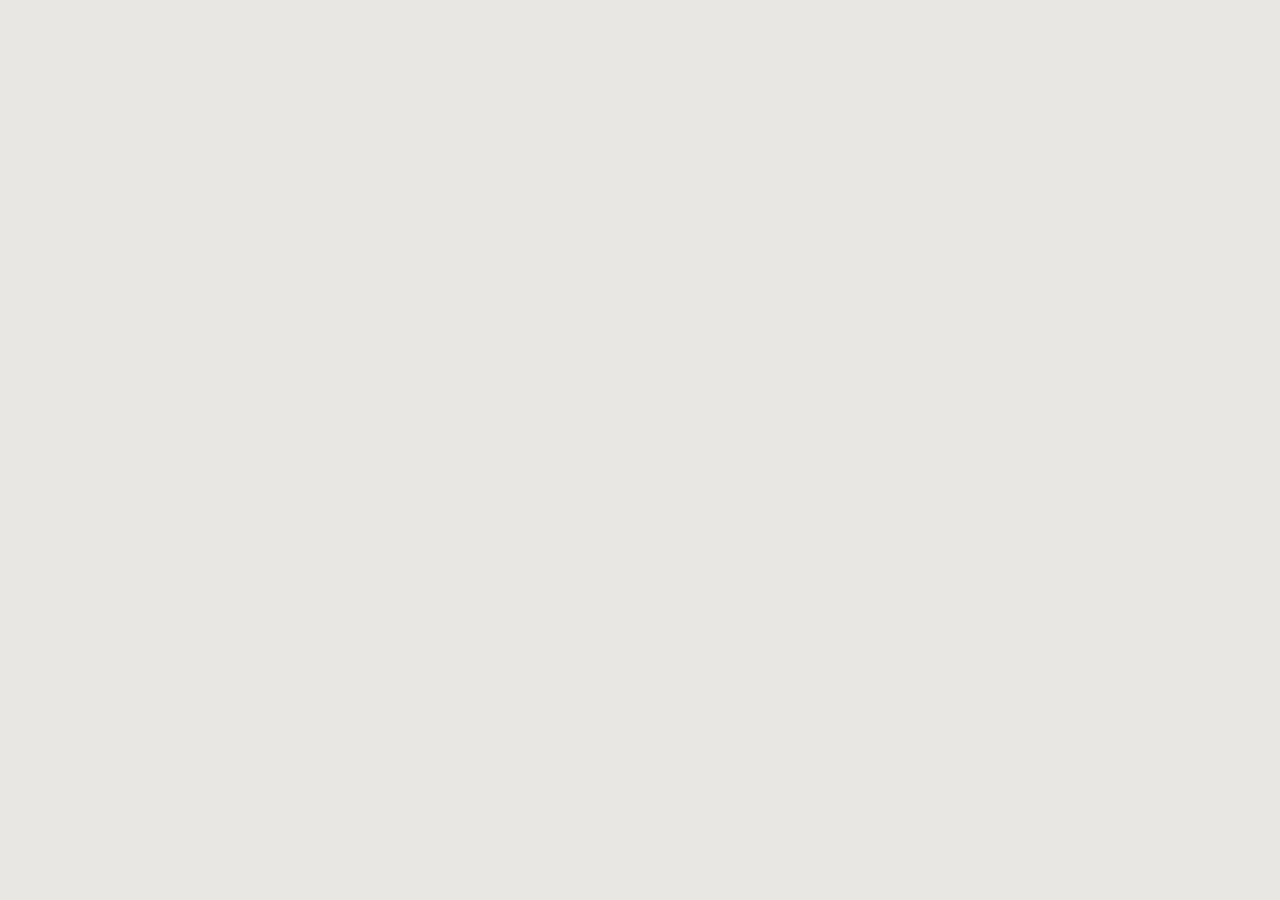
==== index.html @ 9958ebd4 "Correccion de errores" ====
<!DOCTYPE html>
<html lang="es">
<head>
    <meta charset="UTF-8">
    <meta http-equiv="X-UA-Compatible" content="IE=edge">
    <meta name="viewport" content="width=device-width, initial-scale=1.0">

    <!-- TITULO DE LA PAGINA -->
    <title>Infood</title>

    <!-- CONEXIÓN CON EL CSS -->
    <link rel="stylesheet" href="./css/configuracion.css">
    <link rel="stylesheet" href="./css/escritorio/configuracionDesktop.css">

    <!--CSS NATALI-->


    <!--CSS GENESIS-->
    <link rel="stylesheet" href="./css/escritorio/menu.css">
    <link rel="stylesheet" href="./css/escritorio/bromatologia.css">
    <link rel="stylesheet" href="./css/escritorio/piramide.css">
    <link rel="stylesheet" href="./css/escritorio/grafico.css">
    <link rel="stylesheet" href="./css/telefono/home-telefono.css">
    <link href="https://unpkg.com/aos@2.3.1/dist/aos.css" rel="stylesheet">

    <!--CSS KIMBERLY-->
    

    <!-- TIPOGRAFÍA -->
    <link rel="preconnect" href="https://fonts.googleapis.com">
    <link rel="preconnect" href="https://fonts.gstatic.com" crossorigin>
    <link href="https://fonts.googleapis.com/css2?family=Fredoka+One&family=Glory&family=Quicksand:wght@300;400;500;600;700&display=swap" rel="stylesheet">

</head>
<body>
    
    <div id="root">
   
    </div>

    <footer id="footer">

    </footer>

    <!-- CONEXIÓN CON EL JAVASCRIPT -->
    <script src="./js/main.js" type="module"></script>
    <script src="https://unpkg.com/aos@2.3.1/dist/aos.js"></script>
    <script>
        AOS.init();
    </script>
</body>
</html>
---- css/configuracion.css ----
*{
    margin: 0;
    padding: 0;
    box-sizing: border-box;
}

html{
    font-size: 10px;
    font-family: 'Quicksand', sans-serif;
}

/** VARIABLES ***/

:root{

    /* VARIABLES DE COLOR */
    --grisClaro: #E8E7E3;
    --grisOscuro: #959988;
    --verde: #406E3F;
    --verdeClaro: #263D29;
    --verdeOscuro: #0B1D11;

    --colorTexto: #263D29;

    /* TAMAÑO DEL TEXTO */
    --parrafo: 1.6rem;
    --h3: 2rem;

    /* FUENTES */
    --titulos: 'Fredoka One', cursive;
    --subtitulos: 'Glory', sans-serif;
    --parrafos: 'Quicksand', sans-serif;
}

#root {
    max-width: 37.5rem;
    height: auto;
    margin: auto;

    background-color: var(--grisClaro);
}

#footer {
    max-width: 37.5rem;
    height: auto;
    margin: auto;
    background-color: #959988;
    background-color: var(--grisClaro);
}

p{
    font-size: var(--h3);
    color: var(--verdeClaro);
}
---- css/escritorio/configuracionDesktop.css ----
#root{
    max-width: 192rem;
}
#footer{
    max-width: 192rem;
}
---- css/escritorio/menu.css ----
#headerBanner{
    background-color: white;
    height: 30rem;
}

header{
    padding: 0rem 3rem;
}

.lineas{
    width: 100%;
    height: 100%; 
    object-fit:cover;
}

.logoHeader{
    display: flex;
    justify-content: center;
    align-items: center;
    object-fit: cover;
    margin-top: 6.2rem;
    margin-bottom: 5.5rem;
}

.nav{
    list-style: none;
    height: 5rem;
    width: 100%;
    text-align: center;
    border-bottom: 4px solid var(--verdeClaro);

    display: flex;
    flex-direction: row;    
    justify-content: center;
    align-items: center;
}

.hijoOption{
    width: 13.8rem;
    height: 3.6rem;
    cursor: pointer;
    font-family: var(--titulos);
    font-size: 2rem;
    font-weight: 400;
    /* background-color: aqua; */
    margin-right: 3.3rem; 
    display: flex;
    flex-direction: row;    
    justify-content: center;
    align-items: center;
    list-style: none;   
    /* background-color: black; */
}

.hijoOption:hover {
    color: rgb(26, 107, 26);
    transition: 0.3s;
}

.flecha{
    text-align: center;
    
    display: flex;
    flex-direction: row;    
    justify-content: center;
    align-items: center;
}

.flecha a{
    cursor: pointer;
    width: 13.8rem;
    height: 3.6rem;
    margin-right: 3.3rem;
    margin-bottom: 2rem;
}

/************************/

.navbar ul li {
   
    display: inline-block;
    position: relative;

}

.navbar ul li::before {
    content: "";
    height: 3px;
    width: 0%;
    background: var(--verdeClaro);
    position: absolute;
    left: 0;
    bottom: -3px;
    transition: 0.4s ease-out;
}

.navbar ul li:hover::before {
    width: 80%;
}
---- css/escritorio/bromatologia.css ----
.bromatologia{
    max-width: 91.4rem;
    max-height: 25.8rem;
    text-align: center;
    margin: auto;
}

.text{
    margin-top: 8.3rem;
    margin-bottom: 2.5rem;
    font-family: var(--titulos);
    font-size: 4.8rem;
    font-weight: 400;
}

/*********DISEÑO DE LA GALERIA DE BROMATOLOGIA***********/
#galeria {
    padding: 0rem 7rem;
    
    margin-top: 7.8rem;

    display: flex;
    flex-direction: row;
    flex-wrap: wrap;
    justify-content: space-around;
    align-items: center;

}


.item {
    width: 25.1rem;
    height: 50rem;
    margin-top: 3rem;

    background-color: rgba(149, 153, 136, 0.41);
    margin-bottom: 10rem;
   
    box-shadow: -1px 17px 0px -9px rgba(64,110,63,1);
    -webkit-box-shadow: -1px 17px 0px -9px rgba(64,110,63,1);
    -moz-box-shadow: -1px 17px 0px -9px rgba(64,110,63,1);

}

.cj_img img {
    width: 25.1rem;
    object-fit: cover;
}

.descripcion {
    font-size: var(--parrafo);
    padding: 0rem 1.6rem;
    text-align: center;
}

.titulo {
    margin-top: 2.9rem;
    color: var(--verdeClaro);
    margin-bottom: 0.8rem;
    font-size: var(--h3);
    font-family: var(--titulos);
    font-weight: 400;
    text-align: center;
}
---- css/escritorio/piramide.css ----
.boxPadre{
    display: flex;
    flex-direction: row-reverse;
    justify-content: center;
    align-items: center;
    margin: auto;
    flex-wrap: wrap;
}

.piramides img{
    width: 47.3rem;
}

.contenidoPiramide{
    width: 54rem;
    height: 19.3rem;
    margin-right: 5.2rem;
    font-size: var(--h3);
    
}
.tituloPiramide{
    font-family: var(--titulos);
    font-weight: 400;
    color: var(--colorTexto);
    margin-bottom: 5.4rem;
}
.textoPiramide{
    font-size: var(--parrafo);
}
---- css/escritorio/grafico.css ----
.Grafica{
    max-width: 113.3rem;
    max-height: 83.1rem;
    
    border-top: 5px solid var(--verde);
    border-bottom: 5px solid var(--verde);
    padding: 0rem 2rem;
    margin: auto;
    padding-top: 9.9rem;
    padding-bottom: 14.986rem;
    margin-top: 2.7rem;
    margin-bottom: 17rem;
}
body{
    background-color: var(--grisClaro);
}
.Grafica h3{
    font-family: var(--subtitulos);
    font-size: 3.2rem;
    font-weight: 400;
    margin-bottom: 6.9rem;
}
.hijoGrafica h2{
    font-family: var(--titulos);
    color: var(--colorTexto);
    font-size: 4rem;
    font-weight: 400;
    text-align: center;
}
.hijoGrafica img{
    width: 58.804rem;
}

.padreGrafica{
    display: flex;
    flex-direction: row;
    justify-content: center;
    align-items: center;
    flex-wrap: wrap;
}

.textoGrafica{
    width: 35.4rem;
    height: 30.8rem;
    margin-left: 6rem;
}

.parrafoGrafica{
    font-size: var(--parrafo);
    font-family: var(--parrafos);
}
---- css/telefono/home-telefono.css ----
/******* CONFIGURACION DEL MENU PARA EL TELEFONO ********/

@media only screen and (max-width:37.5rem) {
    #headerBanner{
        height: 20.2rem;
    }
    .logoHeader img{
        width: 25rem;
    }
    .logoHeader{
        margin-top: 2.3rem;
        margin-bottom: 2.3rem;
    }

    .hijoOption{
        max-width: 4.2rem;
        max-height: 1.8rem;
        padding-left: 2rem;
    }

    .flecha{
        /* margin-right: 6rem; */
        /* margin-right: 50rem; */
        position: relative;
        /* padding-left: 4rem; */
    }

    .flecha img{
        width: 3rem;
    }

}


/******* CONFIGURACION DE LA PIRAMIDE PARA EL TELEFONO ********/


@media only screen and (max-width:37.5rem) {

    .piramides img{
        margin-top: 4.9rem;
        max-width: 23.6rem;
        margin-bottom: 1.8rem;
    }

    .contenidoPiramide{
        max-width: 24.5rem;
        margin-right: 0;
        text-align: center;
        max-height: 23.4rem;
    }

    .contenidoPiramide h2{
        font-size: 2rem;
    }

    .tituloPiramide{
        margin-bottom: 1.4rem;
    }
    .contenidoPiramide p{
        font-size: 1.1rem;
    }
 
}


/**************** CONFIGURACION DE LA ESTADISTICA PARA EL TELEFONO ************************/

@media only screen and (max-width:37.5rem) {

    .Grafica{
        max-width: 29.4rem;
        max-height: 55.6rem;
        padding-top: 5.7rem;
        padding-bottom: 57rem;
        margin-top: 2.6rem;
    }
    .Grafica h3{
        /* font-size: 2em; */
        font-size: 0;
        margin-bottom: 3rem;
    }
    .hijoGrafica h2{
        font-size: 2rem;
    }

    .hijoGrafica img{
        max-width: 25.454rem;
        /* background-image : url('../img/graficaCel.png'); */
    }
  
    .textoGrafica{
        max-width: 24.5rem;
        max-height: 16.8rem;
        margin-left: 0rem;
    }
    
    .parrafoGrafica{
        margin-top: 3rem;
        font-size: 1.2rem;
        text-align: center;
    }
 
}



/******************** CONFIGURACION DE LA BROMATOLOGIA PARA EL TELEFONO ************************/

@media only screen and (max-width:37.5rem) {

    .titulo h2{
        font-size: 1.5rem;
    }

    .bromatologia{
        max-width: 31.8rem;
        max-height: 19.3rem;
        margin-top: 5rem;
    }

    .text{
        margin-top: 2.5rem;
        margin-bottom: 1rem;
        font-size: 2.4rem;
    }

    p{
        font-size: 1.3rem;
    }

    #galeria{
        padding:0 !important; border:0 !important;/*<-- ME ANULA EL PADDING*/
        margin: 0rem 2rem;
        margin-top: 7rem;
    }
    #galeria h2{
       font-size: 1.5rem;
    }
    #galeria p{
        font-size: 1.1rem;
    }
    .item {
        max-width: 15rem;
        max-height: 36rem;
        margin-bottom: 1rem;
        align-items: center;
    }
    .cj_img img {
        max-width: 14.9rem;
        max-height: 12.2rem;
    }
    .titulo{
        margin-top: 1rem;
    }
}
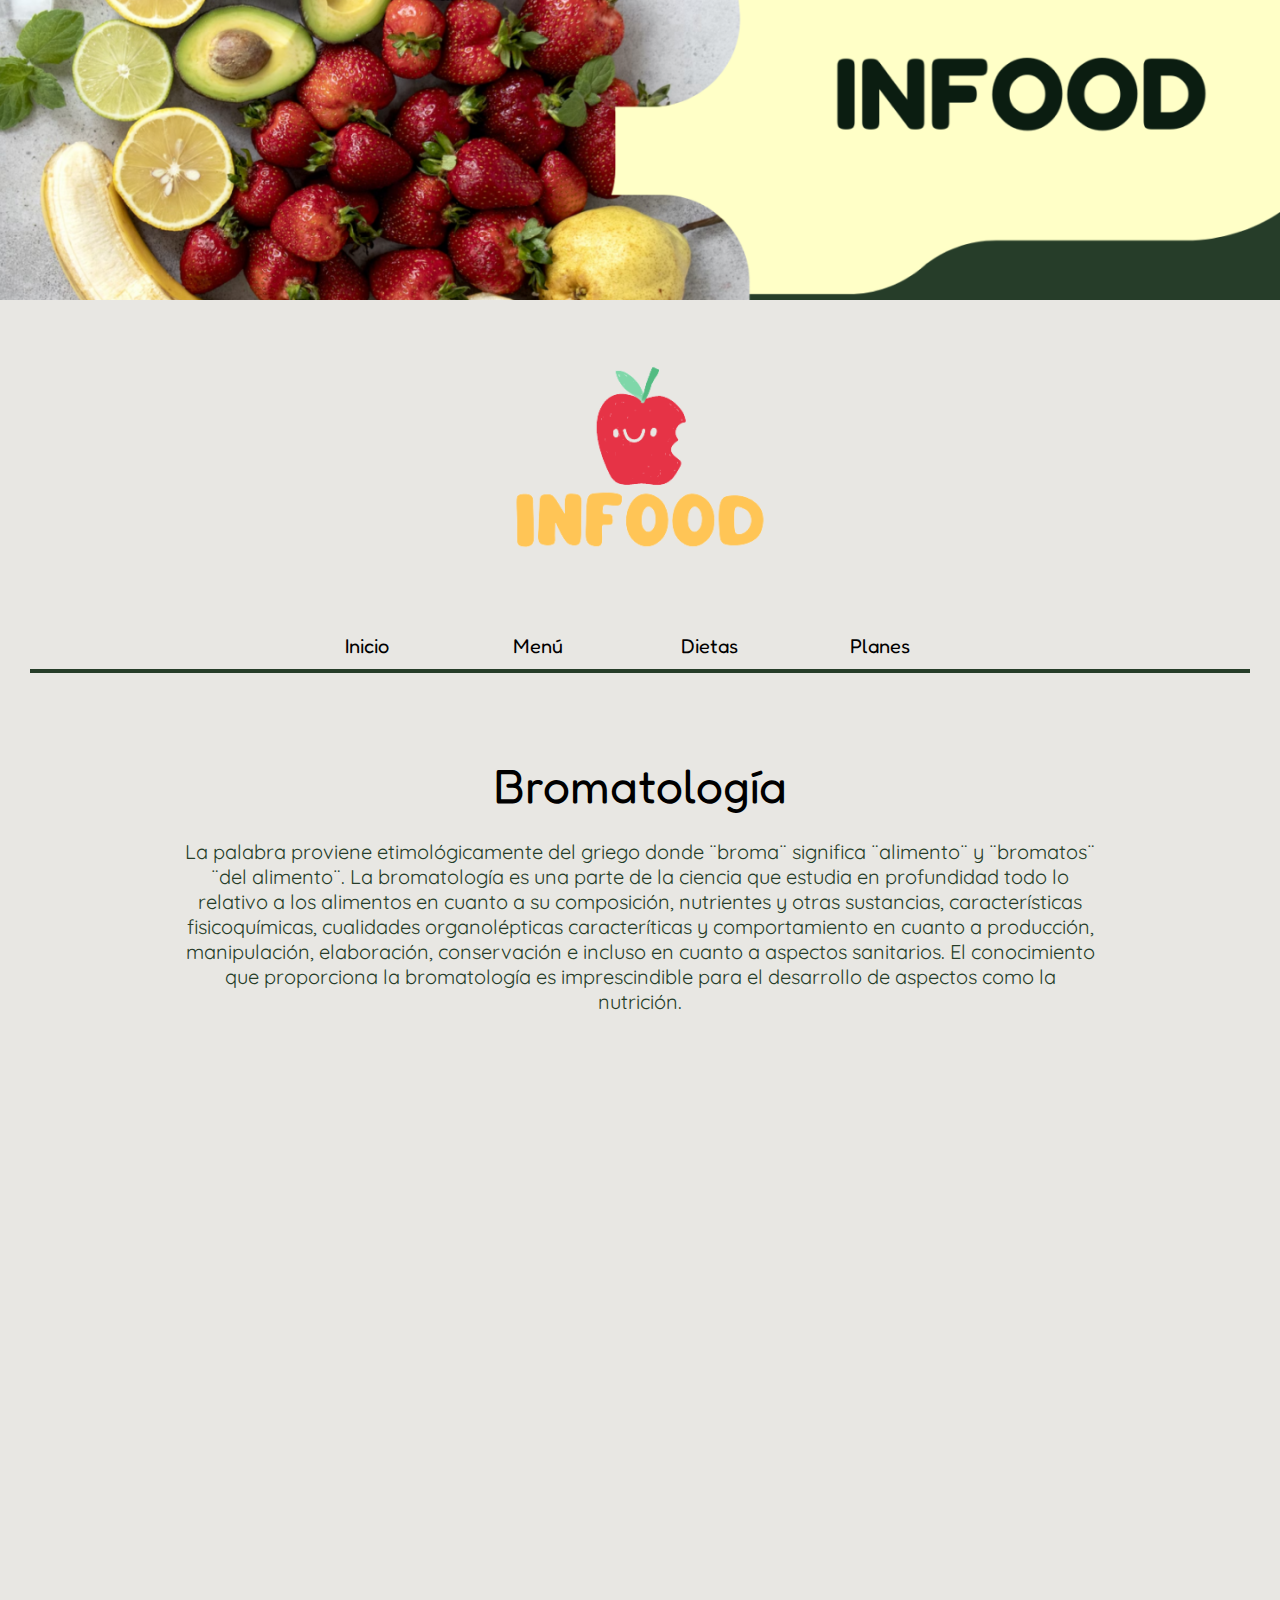
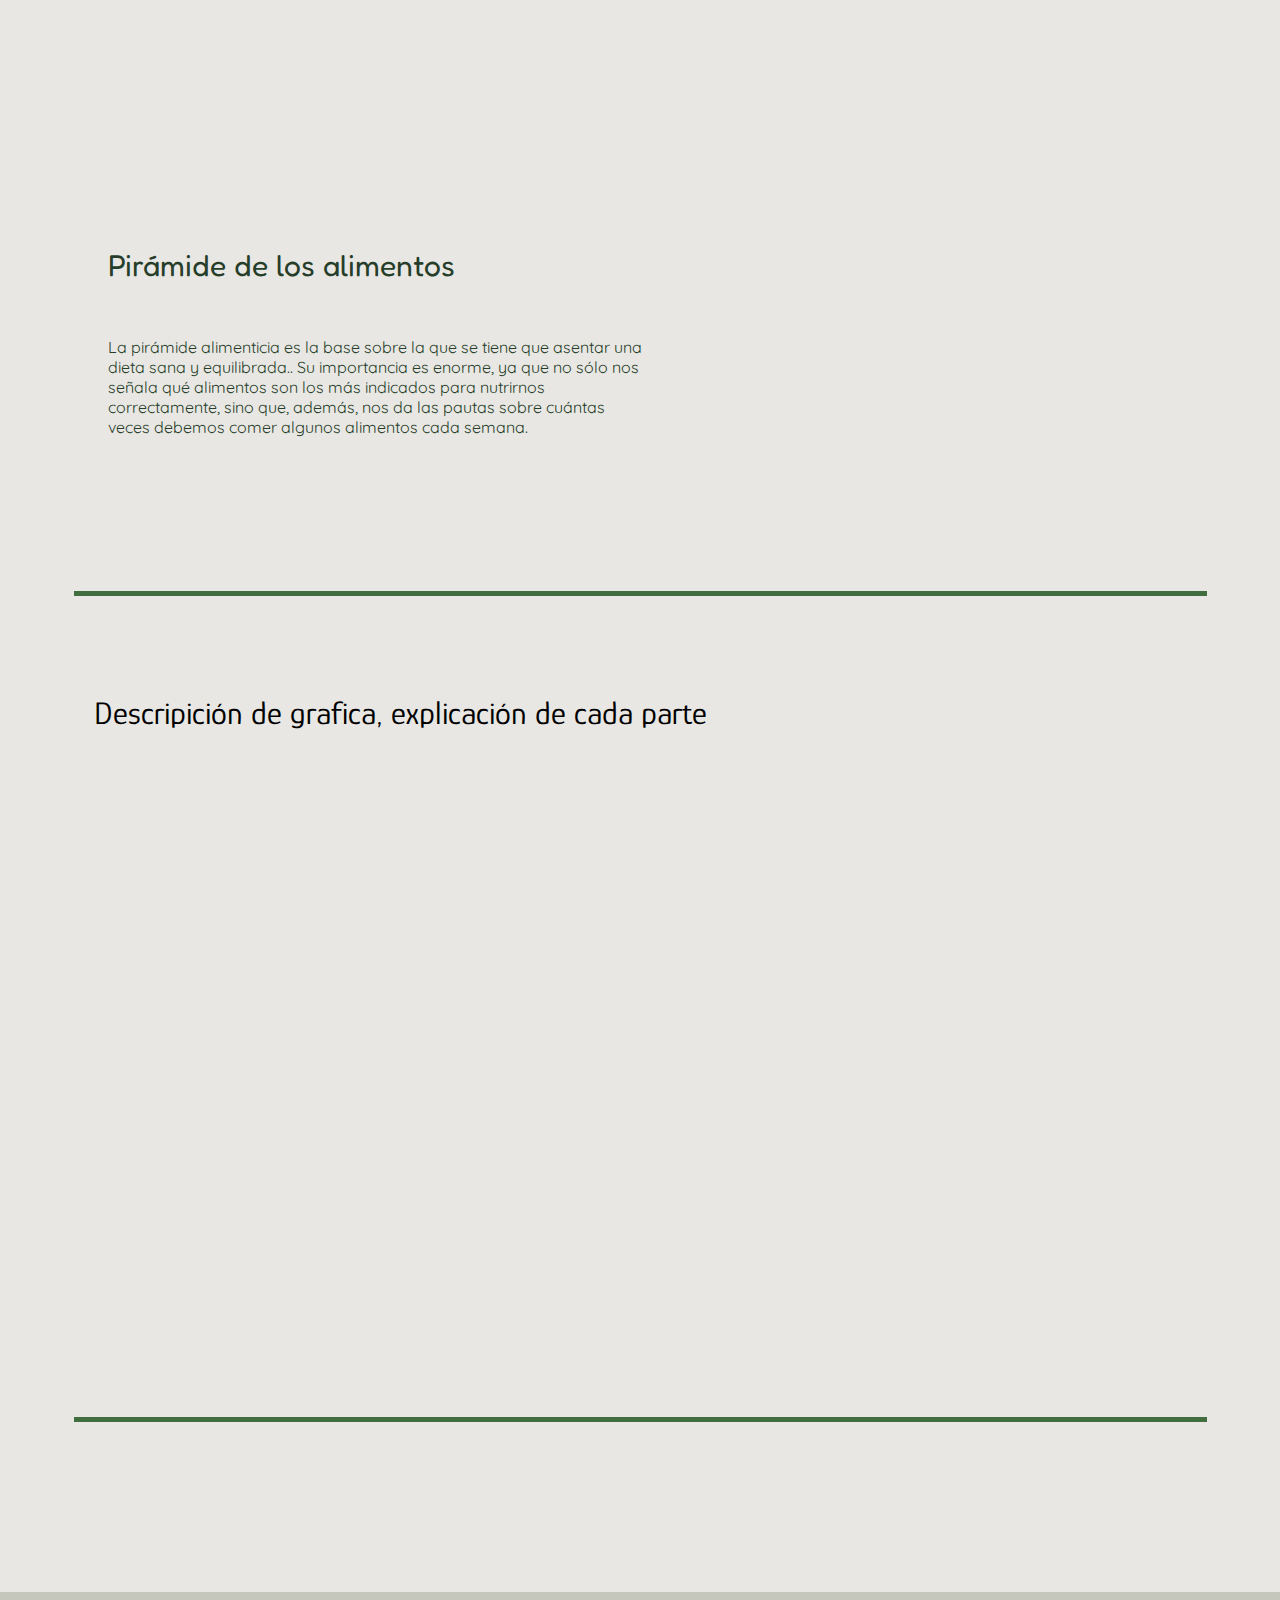
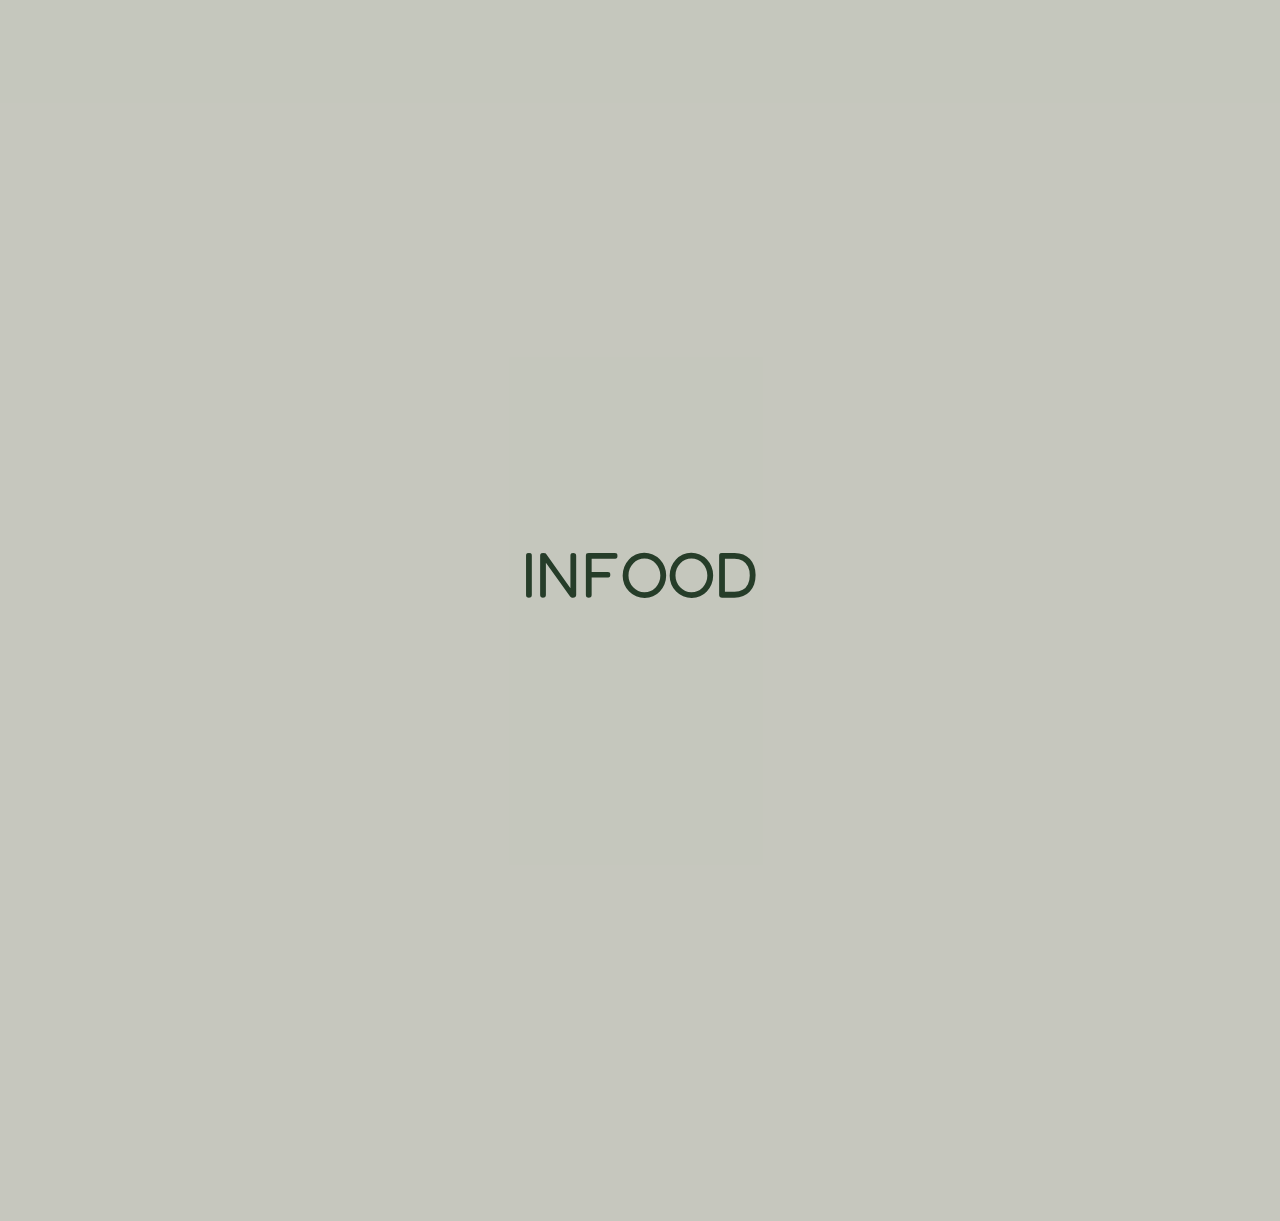
==== commit bbc94043: "Parte de la home terminada" ====
--- a/index.html
+++ b/index.html
@@ -11,9 +11,10 @@
     <!-- CONEXIÓN CON EL CSS -->
     <link rel="stylesheet" href="./css/configuracion.css">
     <link rel="stylesheet" href="./css/escritorio/configuracionDesktop.css">
+    <link rel="stylesheest" href="./css/escritorio/footerk.css">
 
     <!--CSS NATALI-->
-
+    <link rel="stylesheet" href="./css/escritorio/footer.css">
 
     <!--CSS GENESIS-->
     <link rel="stylesheet" href="./css/escritorio/menu.css">
@@ -24,7 +25,7 @@
     <link href="https://unpkg.com/aos@2.3.1/dist/aos.css" rel="stylesheet">
 
     <!--CSS KIMBERLY-->
-    
+    <link rel="stylesheet" href="./css/escritorio/footerk.css">
 
     <!-- TIPOGRAFÍA -->
     <link rel="preconnect" href="https://fonts.googleapis.com">
--- a/css/configuracion.css
+++ b/css/configuracion.css
@@ -33,7 +33,7 @@
 }
 
 #root {
-    max-width: 37.5rem;
+    max-width: 37.5vw;
     height: auto;
     margin: auto;
 
@@ -41,11 +41,10 @@
 }
 
 #footer {
-    max-width: 37.5rem;
+    max-width: 37.5vw;
     height: auto;
     margin: auto;
-    background-color: #959988;
-    background-color: var(--grisClaro);
+    background-color: rgba(149, 153, 136, 0.41);
 }
 
 p{
--- a/css/escritorio/configuracionDesktop.css
+++ b/css/escritorio/configuracionDesktop.css
@@ -1,6 +1,6 @@
 #root{
-    max-width: 192rem;
+    max-width: 192vw;
 }
 #footer{
-    max-width: 192rem;
+    max-width: 192vw;
 }--- a/css/escritorio/footerk.css
+++ b/css/escritorio/footerk.css
@@ -0,0 +1,155 @@
+.infoInfood{
+    max-width: 111.5rem;
+    height: auto;
+    margin: auto;
+    padding-bottom: 13.8rem;
+    padding-top: 13.8rem;
+}
+
+.ventana_titulo{
+font-size: 6.4rem;
+margin-bottom: 11.3rem;
+
+color: var( --verdeClaro);/*<--ACA*/
+
+display: flex;
+justify-content: center;
+font-weight: 400;
+font-family: var(--titulos);
+}
+
+.padreFooter{
+display: flex;
+flex-direction:row-reverse;
+justify-content: center;
+align-items: center;
+/* margin-bottom: 13.8rem; */
+}
+
+.ventana_titulo3{
+font-size: 1.6rem;
+color: var(--verdeClaro);
+width: 54rem;
+height: 22.7rem;
+/* margin-left: 3rem; */
+margin-right: 15.7rem;
+}
+.ventana_titulo3 p{
+font-size: 1.6rem;
+}
+
+.ventana_fondo{
+width: 41.8rem;
+height: auto;
+display: flex;
+justify-content: center;
+flex-direction: column;
+align-items: center;
+/* background-color: var(--grisOscuro); */
+
+background-color:rgba(149, 153, 136, 0.41);
+box-shadow: -1px 17px 0px -9px rgba(64,110,63,1);
+-webkit-box-shadow: -1px 17px 0px -9px rgba(64,110,63,1);
+-moz-box-shadow: -1px 17px 0px -9px rgba(64,110,63,1);
+align-items: center;
+padding: 0rem 2rem;
+}
+
+.ventana_img{
+width: 41.8rem;
+height: 18.4rem;
+}
+
+.ventana_titulo5{
+
+margin-top: 2rem;
+font-family: var(--titulos);
+font-weight: 400;
+color: var(--verdeClaro);
+}
+
+.ventana_parrafo{
+font-size: 1.6rem;
+margin-top: 1rem;
+margin-bottom: 4rem;
+text-align: center;
+align-items: center;
+}
+.ventana_titulo3 h2{
+font-family: var(--titulos);
+font-weight: 400;
+margin-bottom: 1rem;
+}
+
+@media only screen and (max-width:37.5rem) {
+
+.infoInfood{
+    padding-bottom: 5.5rem;
+    padding-top: 5.5rem;
+}
+.padreFooter{
+    max-width: 36.4rem;
+    padding-bottom: 5.5rem;
+    padding-top: 3.5rem;
+
+    display: flex;
+    justify-content: center;
+    flex-direction: column;
+
+    
+}
+.ventana_titulo3{
+    font-size: 1.6rem;
+    color: var(--verdeClaro);
+    width: 54rem;
+    height: 22.7rem;
+    margin-right: 15.7rem;
+}
+.ventana_img{
+    width: 31.2rem;
+    height: 16.7rem;
+}
+.ventana_titulo{
+    max-width: 31.4rem;
+}
+.ventana_titulo3 h2{
+    font-family: var(--titulos);
+    font-weight: 400;
+    font-size: 2rem;
+    margin-bottom: 1rem;
+    }
+    .ventana_titulo3 p{
+        
+        font-size: 1.1rem;
+        margin-bottom: 1rem;
+    }
+    .ventana_titulo5{
+        font-size: 1.6rem;
+    }
+
+.ventana_parrafo{
+    font-size: 1.1rem;
+}
+.ventana_fondo{
+    font-size: 1.2rem;
+    max-width: 31.2rem;
+    max-height: 30rem;
+}
+.ventana_titulo3{
+    width: 31.2rem;
+    height: 18.9rem;
+    padding-top: 6.7rem;
+    margin: auto;
+}
+
+ .ventana_titulo{
+    margin: auto;
+    margin-bottom: 3rem;
+    font-size: 3.2rem;
+ }
+.ventana_fondo{
+    width: 31.2rem;
+    height: 30rem;
+    margin: auto;
+}
+}--- a/css/escritorio/footer.css
+++ b/css/escritorio/footer.css
@@ -0,0 +1,63 @@
+.integrantes{
+    flex-direction: row;
+    display: flex;
+    justify-content: center;
+    align-items: center;
+    padding-top: 10.5rem;
+}
+.caja1{
+    width: 35rem;
+    height: 30rem;
+    margin-right: 2rem;
+    padding: 0rem 2rem;
+    background-color: var(--grisOscuro);
+    text-align: center;
+}
+
+.caja1 h1{
+    font-size: 3.6rem;
+    font-weight: 400;
+    font-family: var(--titulos);
+    margin-top: 2.2rem;
+    color: var(--verdeClaro);
+    
+}
+
+.caja1 p{
+    font-size: 2rem;  
+    margin-top: 2rem;
+    align-items: center;
+}
+
+#biologos h1{
+    margin-bottom: 4.7rem;
+}
+
+@media only screen and (max-width:37.5rem) {
+
+    .integrantes{
+        padding-top: 2.9rem;
+    }
+
+    .caja1{
+        max-width: 11.2rem;
+        max-height: 20rem;
+        margin-right: 0.7rem;
+        padding: 0;
+    }
+
+    .caja1 h1{
+        font-size: 1.3rem;
+        font-weight: 400;
+        margin-top: 2.2rem;        
+    }
+    
+    .caja1 p{
+        font-size: 1.1rem;  
+        margin-top: 2rem;
+        align-items: center;
+    }
+    #biologos h1{
+        margin-bottom: 2.4rem;
+    }
+}--- a/css/telefono/home-telefono.css
+++ b/css/telefono/home-telefono.css
@@ -74,6 +74,7 @@
         padding-top: 5.7rem;
         padding-bottom: 57rem;
         margin-top: 2.6rem;
+        margin-bottom: 7.2rem;
     }
     .Grafica h3{
         /* font-size: 2em; */
--- a/css/escritorio/footerk.css
+++ b/css/escritorio/footerk.css
@@ -0,0 +1,155 @@
+.infoInfood{
+    max-width: 111.5rem;
+    height: auto;
+    margin: auto;
+    padding-bottom: 13.8rem;
+    padding-top: 13.8rem;
+}
+
+.ventana_titulo{
+font-size: 6.4rem;
+margin-bottom: 11.3rem;
+
+color: var( --verdeClaro);/*<--ACA*/
+
+display: flex;
+justify-content: center;
+font-weight: 400;
+font-family: var(--titulos);
+}
+
+.padreFooter{
+display: flex;
+flex-direction:row-reverse;
+justify-content: center;
+align-items: center;
+/* margin-bottom: 13.8rem; */
+}
+
+.ventana_titulo3{
+font-size: 1.6rem;
+color: var(--verdeClaro);
+width: 54rem;
+height: 22.7rem;
+/* margin-left: 3rem; */
+margin-right: 15.7rem;
+}
+.ventana_titulo3 p{
+font-size: 1.6rem;
+}
+
+.ventana_fondo{
+width: 41.8rem;
+height: auto;
+display: flex;
+justify-content: center;
+flex-direction: column;
+align-items: center;
+/* background-color: var(--grisOscuro); */
+
+background-color:rgba(149, 153, 136, 0.41);
+box-shadow: -1px 17px 0px -9px rgba(64,110,63,1);
+-webkit-box-shadow: -1px 17px 0px -9px rgba(64,110,63,1);
+-moz-box-shadow: -1px 17px 0px -9px rgba(64,110,63,1);
+align-items: center;
+padding: 0rem 2rem;
+}
+
+.ventana_img{
+width: 41.8rem;
+height: 18.4rem;
+}
+
+.ventana_titulo5{
+
+margin-top: 2rem;
+font-family: var(--titulos);
+font-weight: 400;
+color: var(--verdeClaro);
+}
+
+.ventana_parrafo{
+font-size: 1.6rem;
+margin-top: 1rem;
+margin-bottom: 4rem;
+text-align: center;
+align-items: center;
+}
+.ventana_titulo3 h2{
+font-family: var(--titulos);
+font-weight: 400;
+margin-bottom: 1rem;
+}
+
+@media only screen and (max-width:37.5rem) {
+
+.infoInfood{
+    padding-bottom: 5.5rem;
+    padding-top: 5.5rem;
+}
+.padreFooter{
+    max-width: 36.4rem;
+    padding-bottom: 5.5rem;
+    padding-top: 3.5rem;
+
+    display: flex;
+    justify-content: center;
+    flex-direction: column;
+
+    
+}
+.ventana_titulo3{
+    font-size: 1.6rem;
+    color: var(--verdeClaro);
+    width: 54rem;
+    height: 22.7rem;
+    margin-right: 15.7rem;
+}
+.ventana_img{
+    width: 31.2rem;
+    height: 16.7rem;
+}
+.ventana_titulo{
+    max-width: 31.4rem;
+}
+.ventana_titulo3 h2{
+    font-family: var(--titulos);
+    font-weight: 400;
+    font-size: 2rem;
+    margin-bottom: 1rem;
+    }
+    .ventana_titulo3 p{
+        
+        font-size: 1.1rem;
+        margin-bottom: 1rem;
+    }
+    .ventana_titulo5{
+        font-size: 1.6rem;
+    }
+
+.ventana_parrafo{
+    font-size: 1.1rem;
+}
+.ventana_fondo{
+    font-size: 1.2rem;
+    max-width: 31.2rem;
+    max-height: 30rem;
+}
+.ventana_titulo3{
+    width: 31.2rem;
+    height: 18.9rem;
+    padding-top: 6.7rem;
+    margin: auto;
+}
+
+ .ventana_titulo{
+    margin: auto;
+    margin-bottom: 3rem;
+    font-size: 3.2rem;
+ }
+.ventana_fondo{
+    width: 31.2rem;
+    height: 30rem;
+    margin: auto;
+}
+}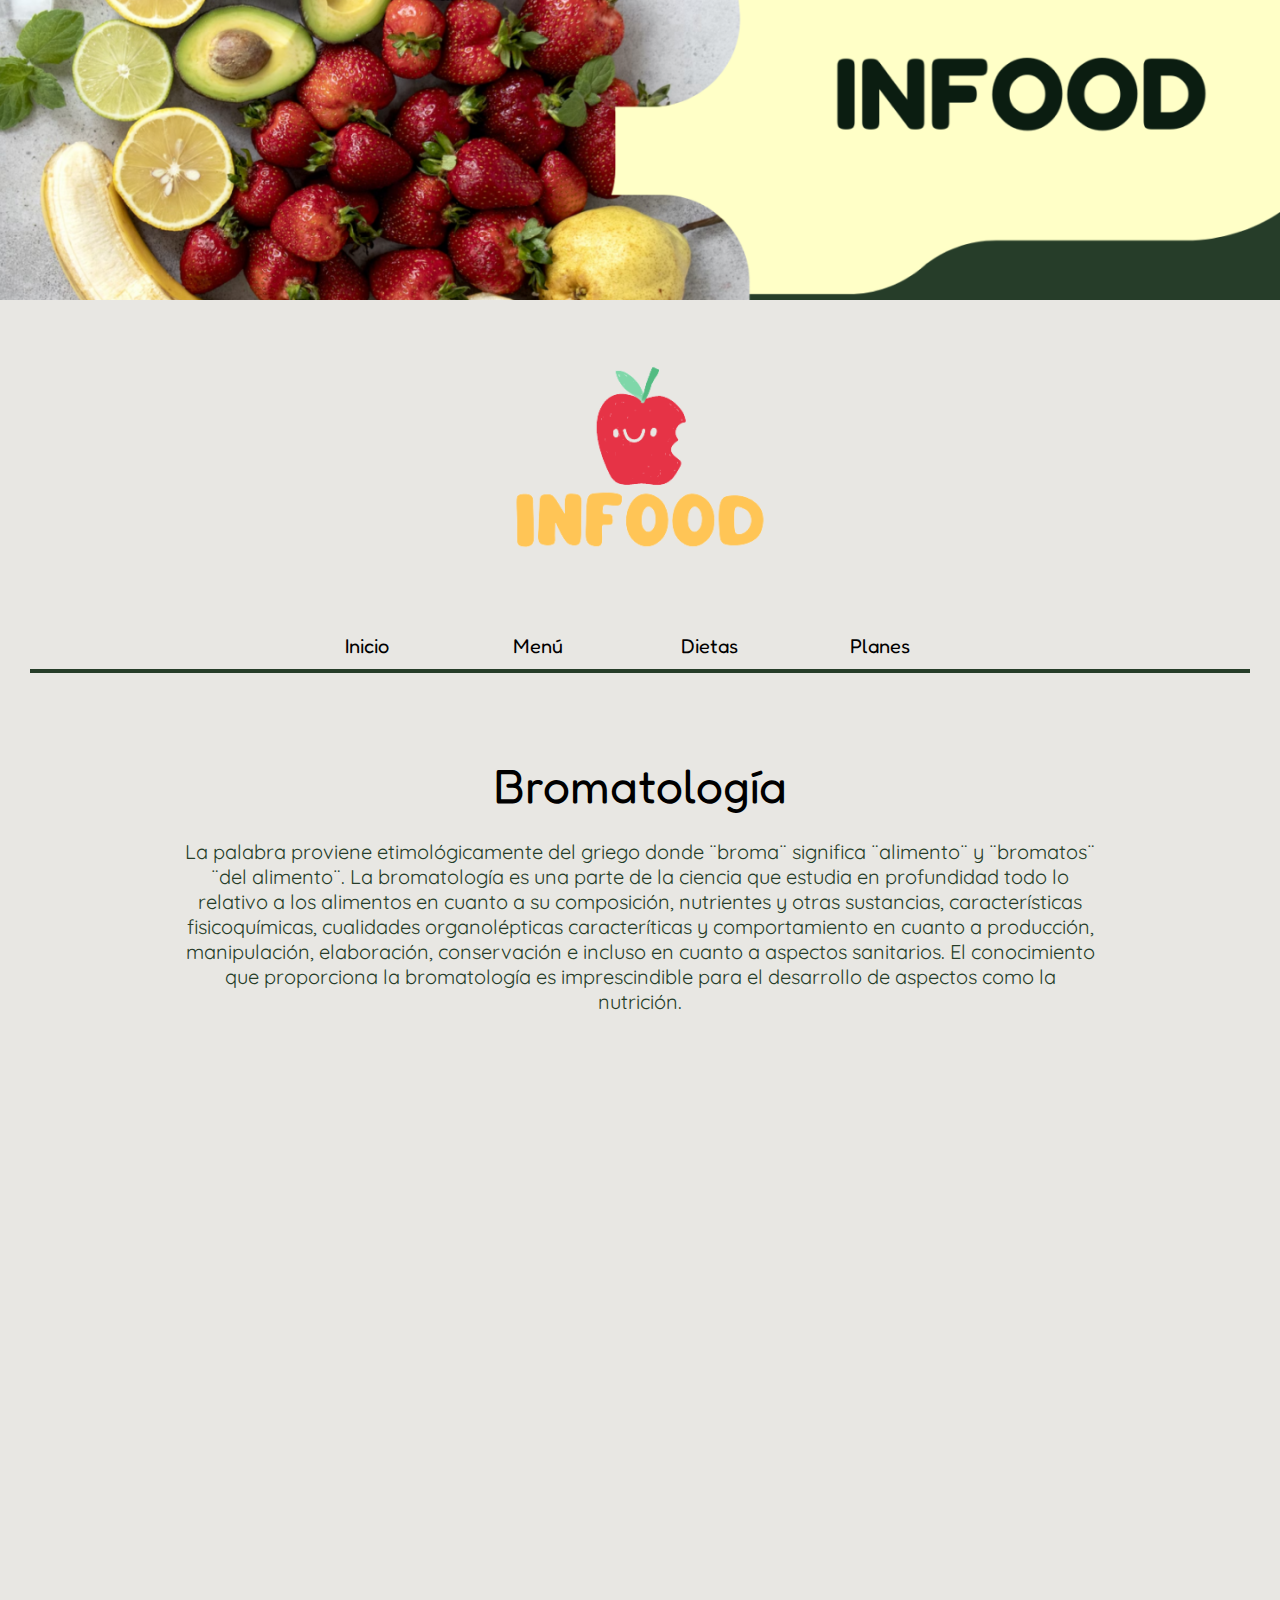
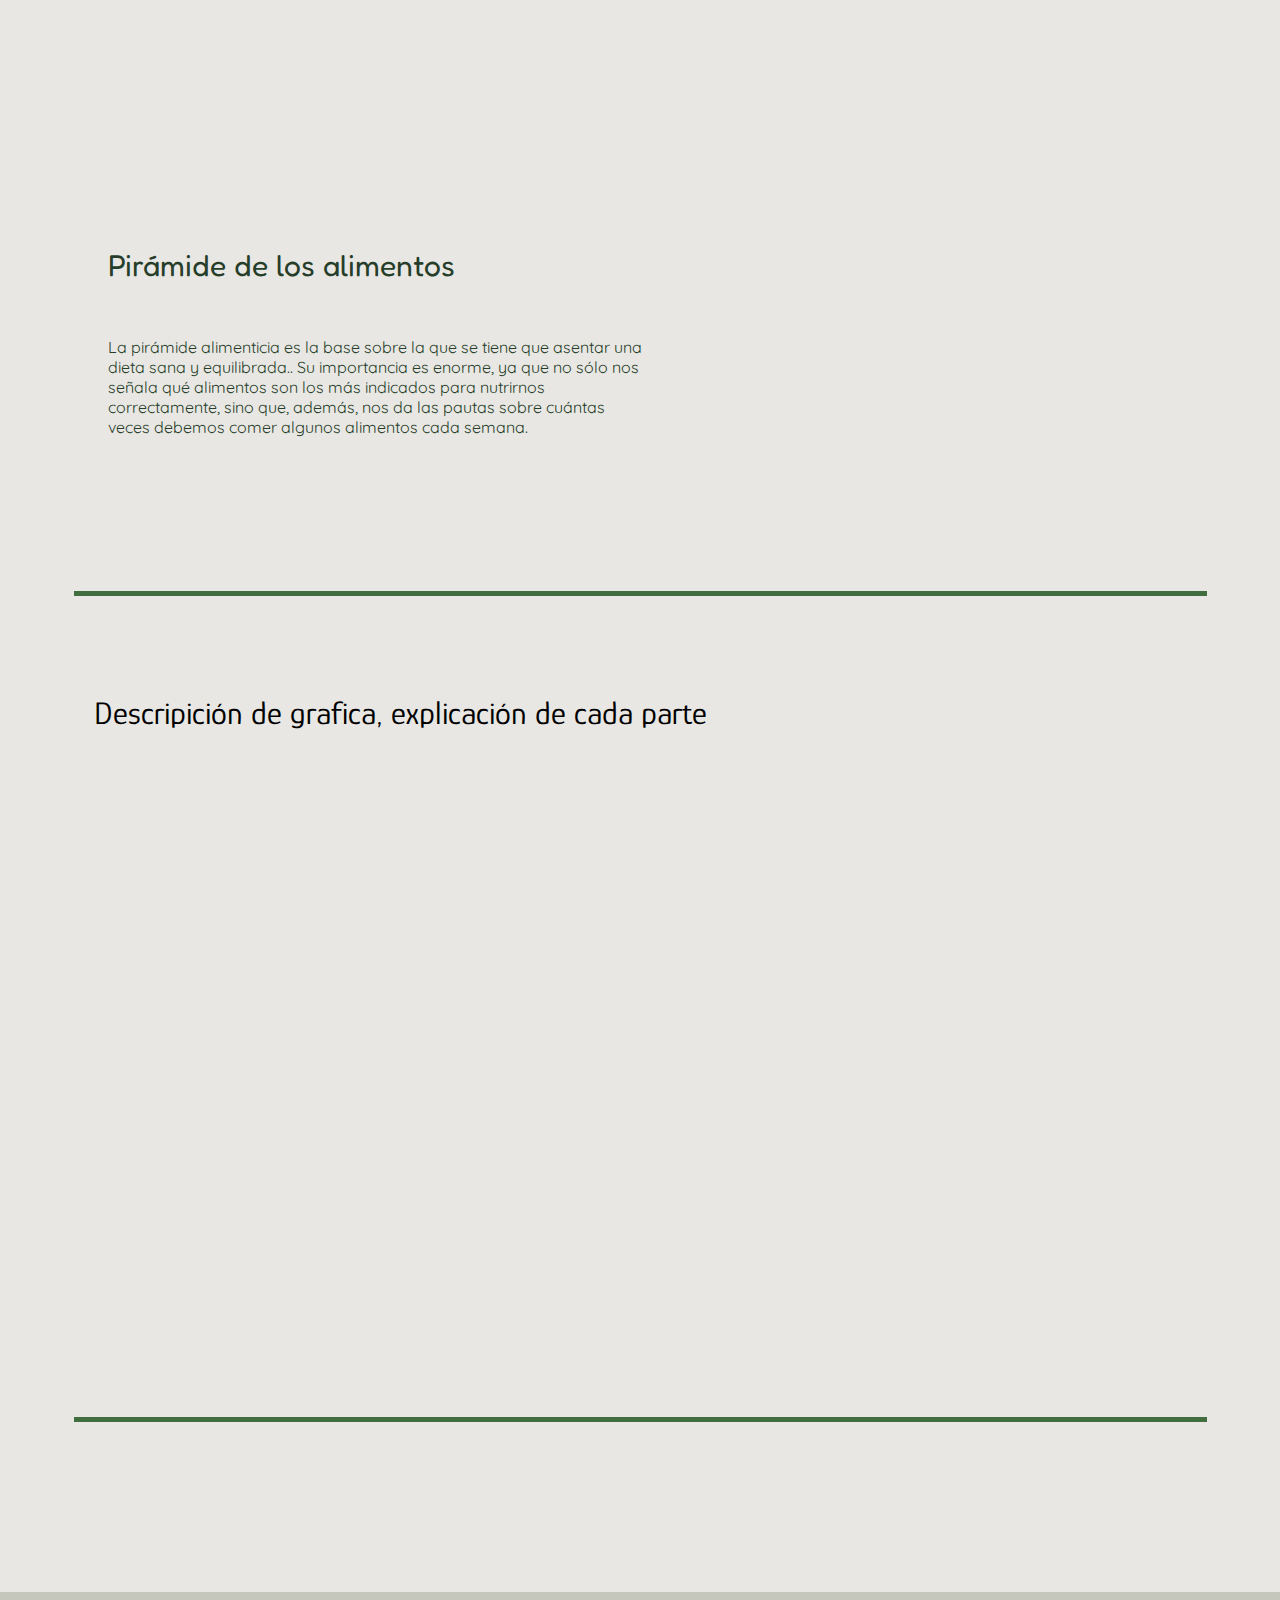
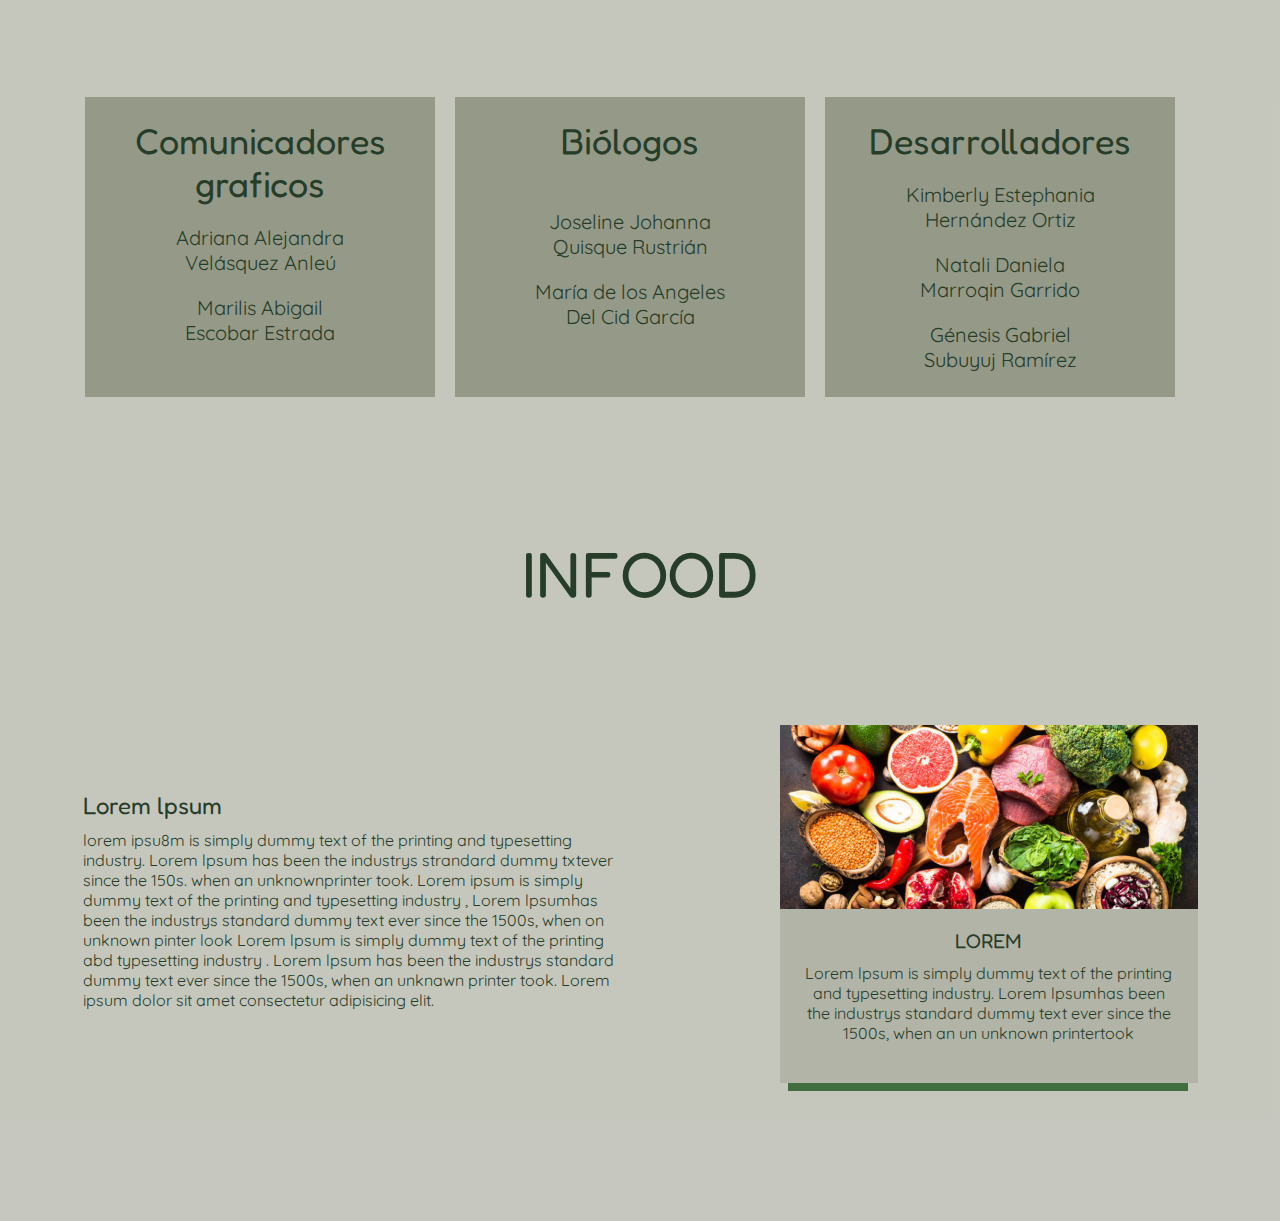
==== commit f5a49a99: "Se crea el espacio para trabajar las proteinas" ====
--- a/index.html
+++ b/index.html
@@ -11,7 +11,8 @@
     <!-- CONEXIÓN CON EL CSS -->
     <link rel="stylesheet" href="./css/configuracion.css">
     <link rel="stylesheet" href="./css/escritorio/configuracionDesktop.css">
-    <link rel="stylesheest" href="./css/escritorio/footerk.css">
+    <link rel="stylesheet" href="./css/escritorio/footerk.css">
+    <link rel="stylesheet" href="./css/escritorio/proteinas.css">
 
     <!--CSS NATALI-->
     <link rel="stylesheet" href="./css/escritorio/footer.css">
@@ -35,13 +36,11 @@
 </head>
 <body>
     
-    <div id="root">
-   
-    </div>
+    <div id="root"></div>
 
-    <footer id="footer">
-
-    </footer>
+    <section id="proteinas"></section>
+    
+    <footer id="footer"></footer>
 
     <!-- CONEXIÓN CON EL JAVASCRIPT -->
     <script src="./js/main.js" type="module"></script>
--- a/css/escritorio/proteinas.css
+++ b/css/escritorio/proteinas.css
@@ -0,0 +1,7 @@
+/***********KIMBERLY***********/
+
+
+/*************GENESIS***********/
+
+
+/*************NATALY*****************/--- a/css/escritorio/menu.css
+++ b/css/escritorio/menu.css
@@ -56,7 +56,10 @@
     color: rgb(26, 107, 26);
     transition: 0.3s;
 }
-
+a{
+    text-decoration: none;
+    color: black;
+}
 .flecha{
     text-align: center;
     
--- a/css/escritorio/bromatologia.css
+++ b/css/escritorio/bromatologia.css
@@ -41,9 +41,14 @@
     -moz-box-shadow: -1px 17px 0px -9px rgba(64,110,63,1);
 
 }
-
+.item:hover{
+    background-color:#406e3f69;
+    cursor: pointer;
+    transition: 0.5s;
+}
 .cj_img img {
     width: 25.1rem;
+    height: 23.5rem;
     object-fit: cover;
 }
 
--- a/css/telefono/home-telefono.css
+++ b/css/telefono/home-telefono.css
@@ -154,4 +154,12 @@
     .titulo{
         margin-top: 1rem;
     }
-}+}
+
+/**************************SECCION PROTEINAS***************************/
+
+/**CSS ESQUEMA**/
+
+/***CSS VIDEO***/
+
+/**CSS INFORMACION*/
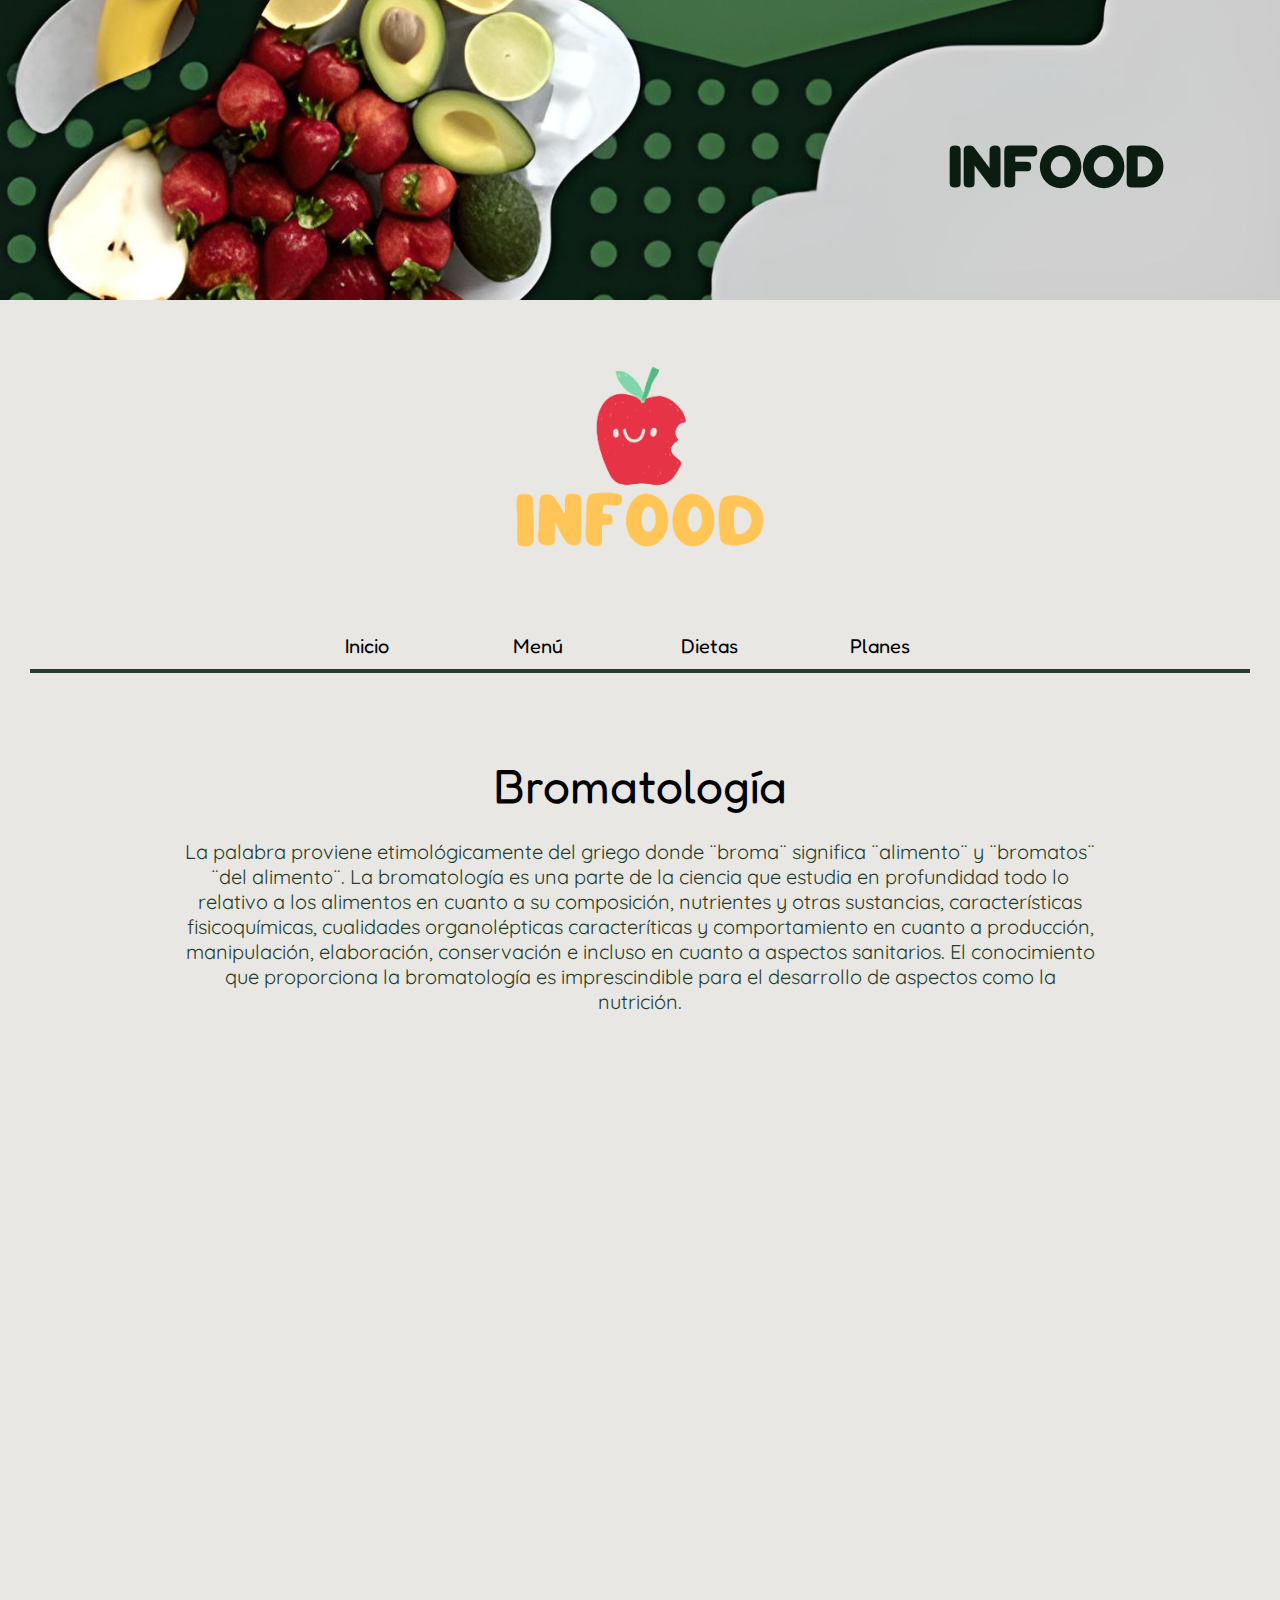
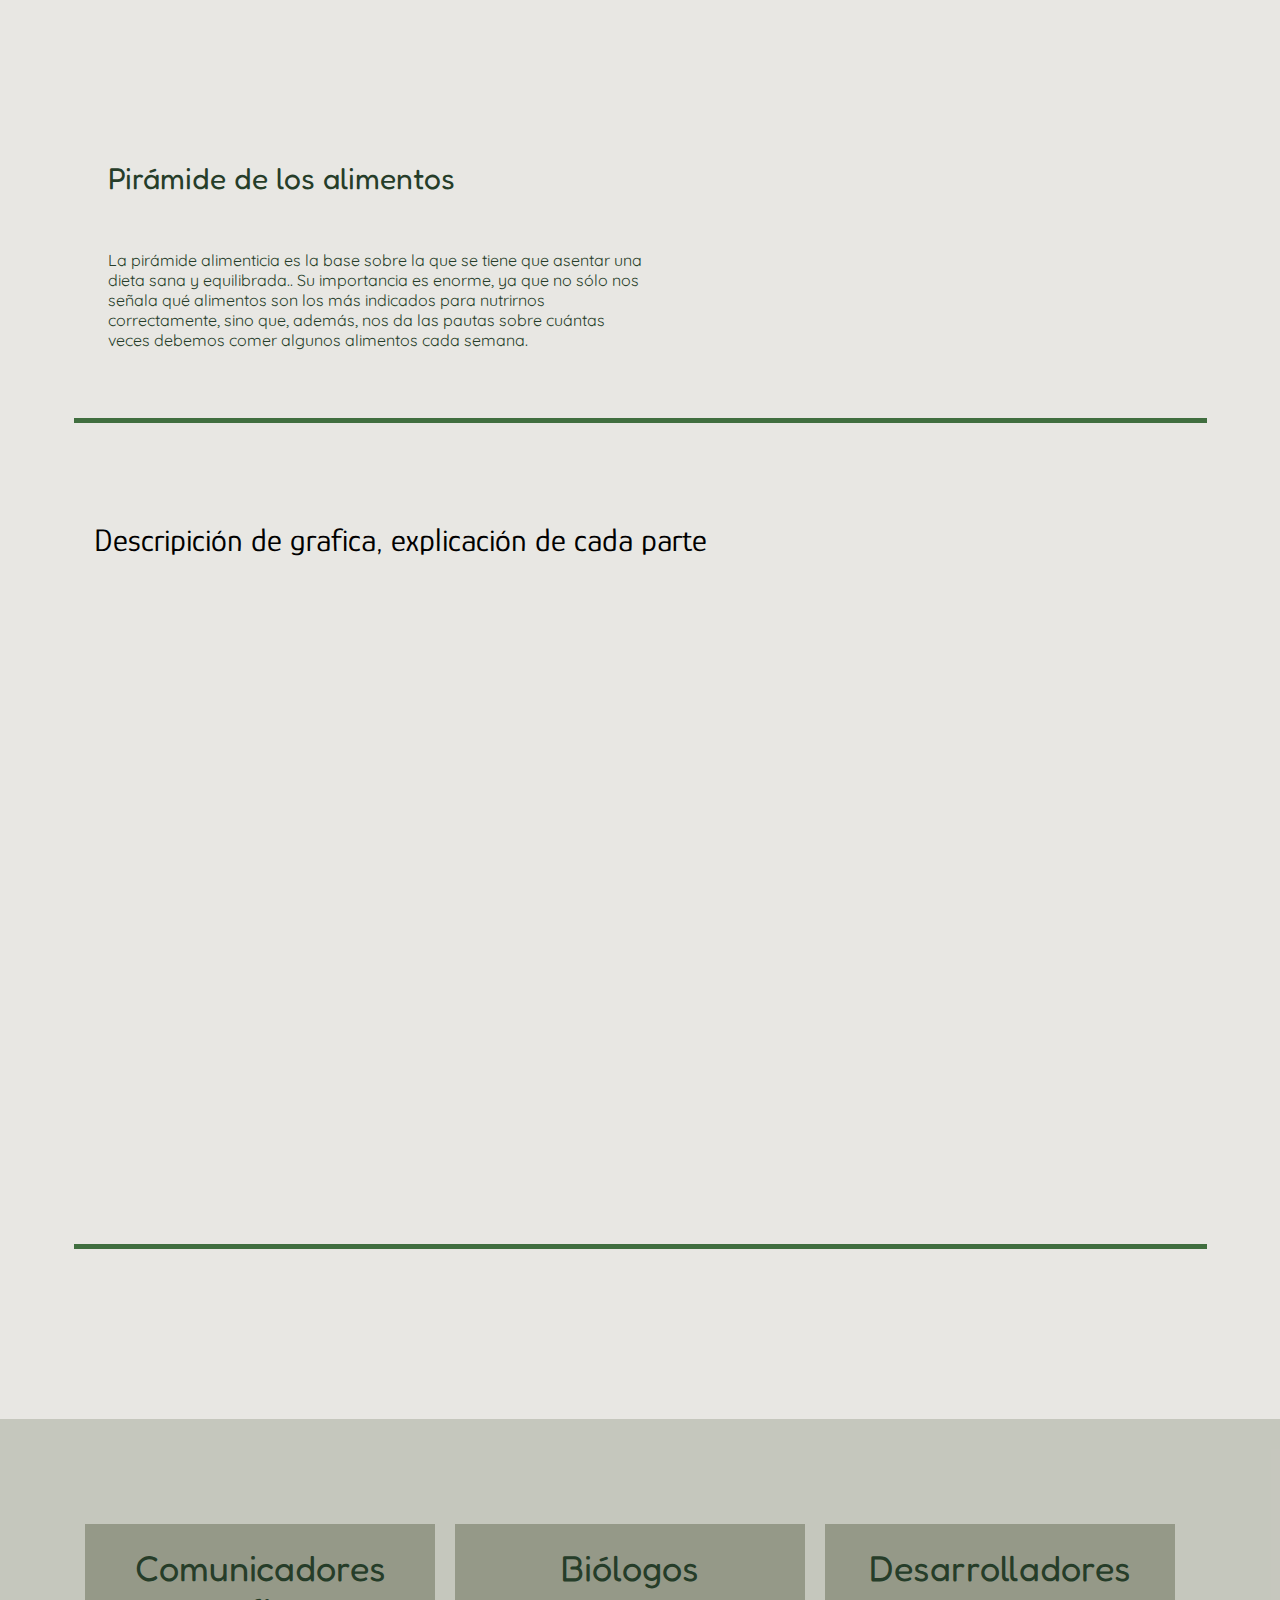
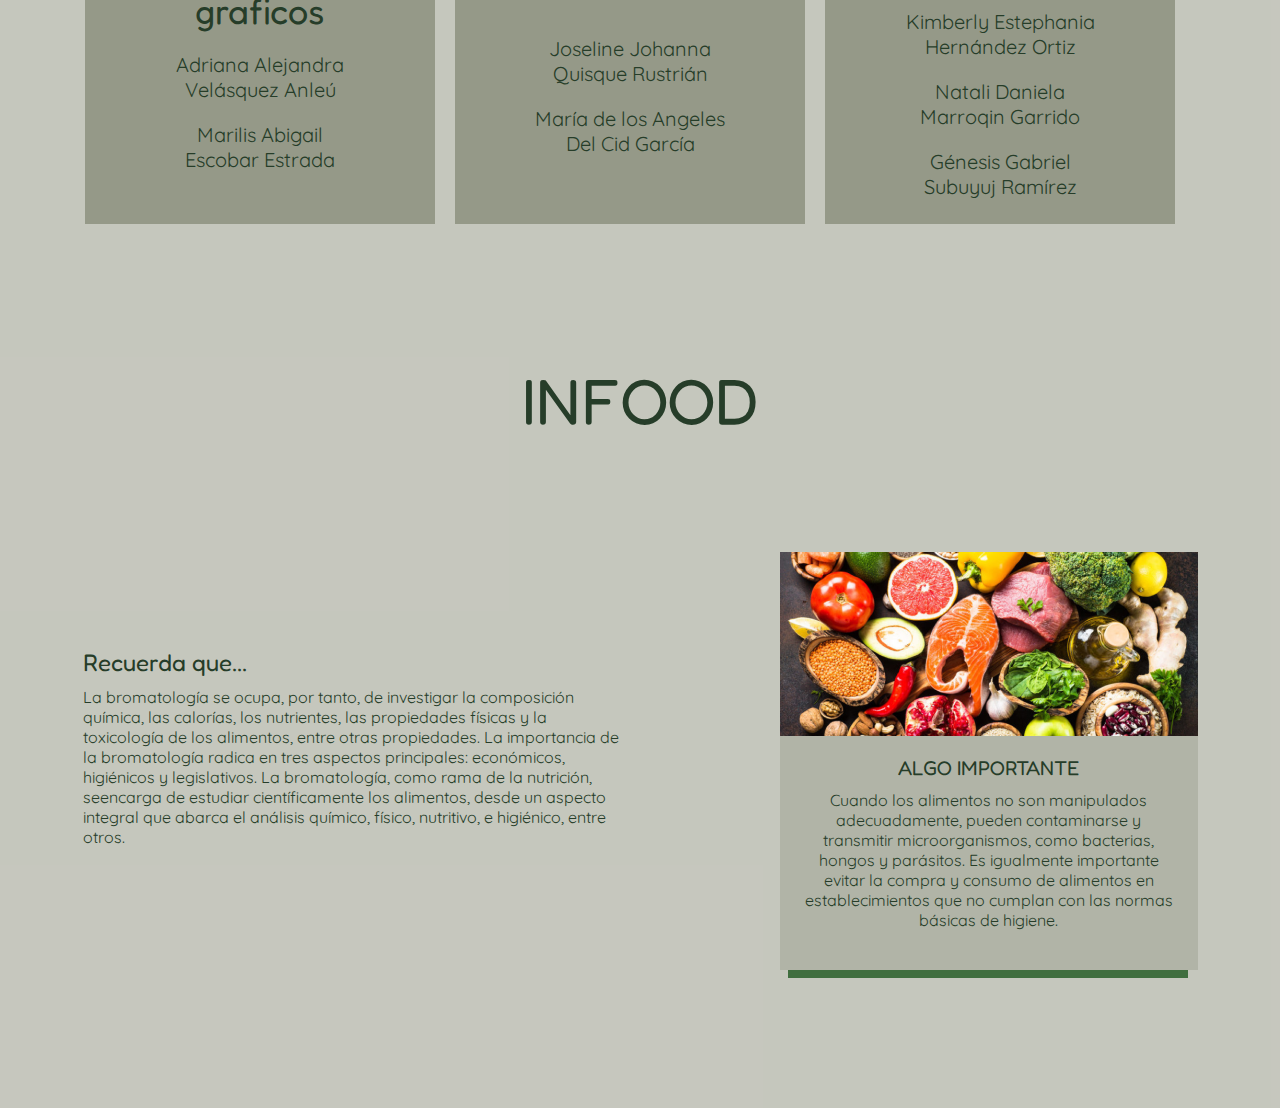
==== commit b694475a: "Se agregan archivos js para proteinas" ====
--- a/index.html
+++ b/index.html
@@ -13,6 +13,9 @@
     <link rel="stylesheet" href="./css/escritorio/configuracionDesktop.css">
     <link rel="stylesheet" href="./css/escritorio/footerk.css">
     <link rel="stylesheet" href="./css/escritorio/proteinas.css">
+    <link rel="stylesheet" href="./css/escritorio/carbohidratos.css">
+    <link rel="stylesheet" href="./css/escritorio/lipidos.css">
+    <link rel="stylesheet" href="./css/escritorio/vitaminas.css">
 
     <!--CSS NATALI-->
     <link rel="stylesheet" href="./css/escritorio/footer.css">
--- a/css/escritorio/proteinas.css
+++ b/css/escritorio/proteinas.css
@@ -3,5 +3,30 @@
 
 /*************GENESIS***********/
 
+.padreProteinas{
+    width: 113.2rem;
+    height: 80.7rem;
+    display: flex;
+    justify-content: center;
+    align-items: center;
+    flex-direction: column;
+    margin: auto;
+    border-top: 5px solid var(--verde);
+    margin-top: 9rem;
+    border-bottom: 5px solid var(--verde);
+}
+.subVdProteina{
+    width: 40.2rem;
+    height: 7.8rem;
+    margin-bottom: 3.1rem;
+    text-align: center;
+}
+.subVdProteina h3{
+    font-size: 3.2rem;
+    font-family: var(--titulos);
+    font-weight: 400;
+    color: var(--colorTexto);
+    
+}
 
 /*************NATALY*****************/--- a/css/escritorio/carbohidratos.css
+++ b/css/escritorio/carbohidratos.css
@@ -0,0 +1,17 @@
+/************* ELIMINAR CUANDO YA SE HAYA TRABAJAADO TODO *********************/
+.avisoImg{
+    display: flex;
+    justify-content: center;
+    flex-direction: column;
+    align-items: center;
+    object-fit: cover;
+    margin-top: 6.2rem;
+    margin-bottom: 8rem;
+    filter: opacity(0.4) drop-shadow(0 0 0 green);
+}
+
+.avisoImg h2{
+    margin-top: 5rem;
+    font-size: 3rem;
+}
+/********************************************************************/--- a/css/escritorio/menu.css
+++ b/css/escritorio/menu.css
@@ -1,10 +1,31 @@
 #headerBanner{
     background-color: white;
     height: 30rem;
+
+    display: flex;
+    justify-content: flex-end;
+    margin: auto;
 }
 
 header{
     padding: 0rem 3rem;
+}
+.tituloBanner{
+    position: absolute;
+    width: 35%;
+    height: 27rem;
+    margin-top: 3rem;
+    /* background-color: rgba(0, 255, 255, 0.276); */
+    text-align: center;
+    display: flex;
+    align-items: center;
+    justify-content: center;
+    
+}
+.tituloBanner h1{
+    font-size: 6rem;
+    font-family: var(--titulos);
+    color: var(--verdeOscuro);
 }
 
 .lineas{
--- a/css/telefono/home-telefono.css
+++ b/css/telefono/home-telefono.css
@@ -1,11 +1,36 @@
+/********************ELIMINAR CUANDO YA SE ESTE TRABAJANDO**************************/
+@media only screen and (max-width:37.5rem) {
+.avisoImg{
+    margin-top: 6.2rem;
+    margin-bottom: 5.5rem;
+}
+
+.avisoImg h2{
+    margin-top: 1rem;
+    font-size: 1.5rem;
+}
+}
+/********************************************************************/
+
 /******* CONFIGURACION DEL MENU PARA EL TELEFONO ********/
 
 @media only screen and (max-width:37.5rem) {
     #headerBanner{
-        height: 20.2rem;
-    }
+        /* height: 20.2rem; */
+        height: 10rem;
+    }
+    .tituloBanner{
+        width: 35%;
+        height: 8rem;
+        margin-top: 2rem;
+    }
+    .tituloBanner h1{
+        font-size: 2rem;
+    }
+
     .logoHeader img{
-        width: 25rem;
+        /* width: 25rem; */
+        width: 20rem;
     }
     .logoHeader{
         margin-top: 2.3rem;
@@ -16,17 +41,6 @@
         max-width: 4.2rem;
         max-height: 1.8rem;
         padding-left: 2rem;
-    }
-
-    .flecha{
-        /* margin-right: 6rem; */
-        /* margin-right: 50rem; */
-        position: relative;
-        /* padding-left: 4rem; */
-    }
-
-    .flecha img{
-        width: 3rem;
     }
 
 }
@@ -160,6 +174,27 @@
 
 /**CSS ESQUEMA**/
 
+
 /***CSS VIDEO***/
+@media only screen and (max-width:37.5rem) {
+
+    .padreProteinas{
+        width: 29rem;
+        height: 27.2rem;
+        margin-top: 5.5rem;
+    }
+    .subVdProteina{
+        width: 21.9rem;
+        height: auto;
+        margin-bottom: 2.5rem;
+    }
+    .vdProteinas{
+        width: 21.3rem;
+        height: 11.6rem;
+    }
+    .subVdProteina h3{
+        font-size: 2rem;
+    }
+}
 
 /**CSS INFORMACION*/
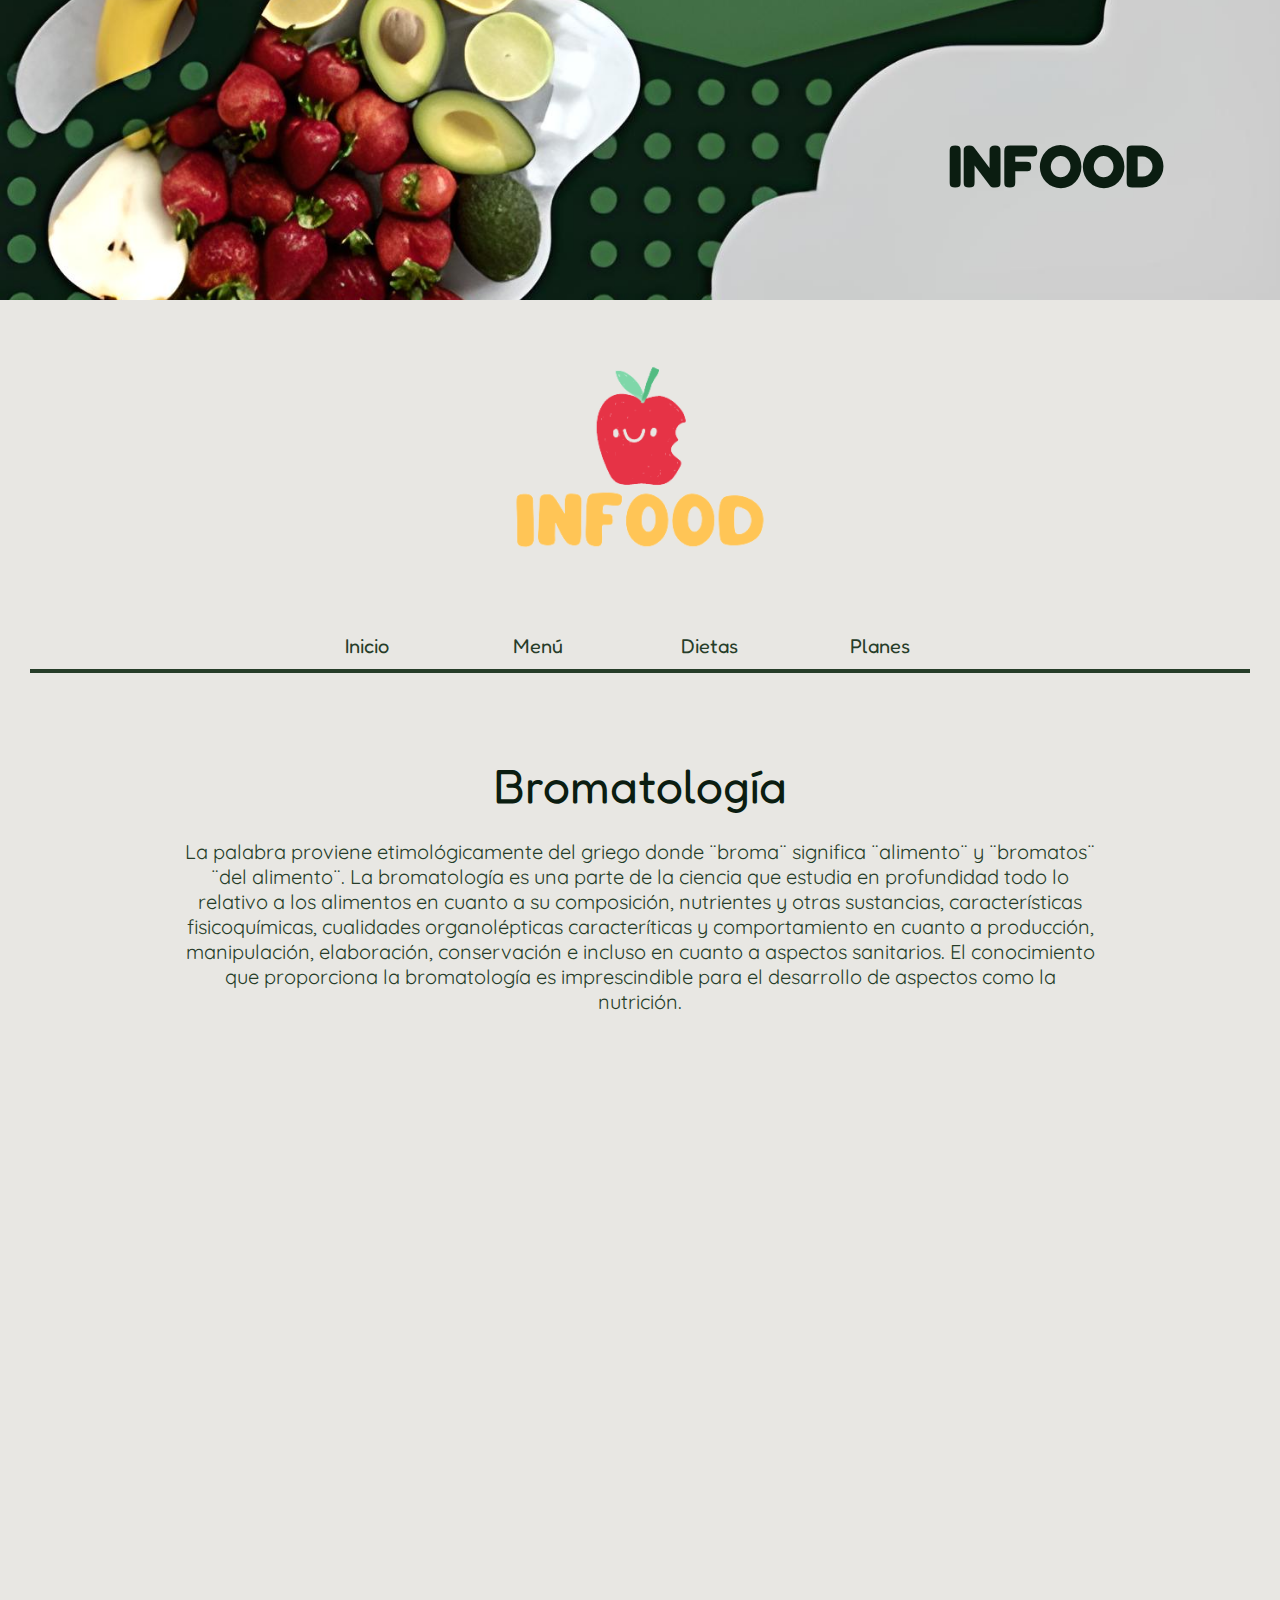
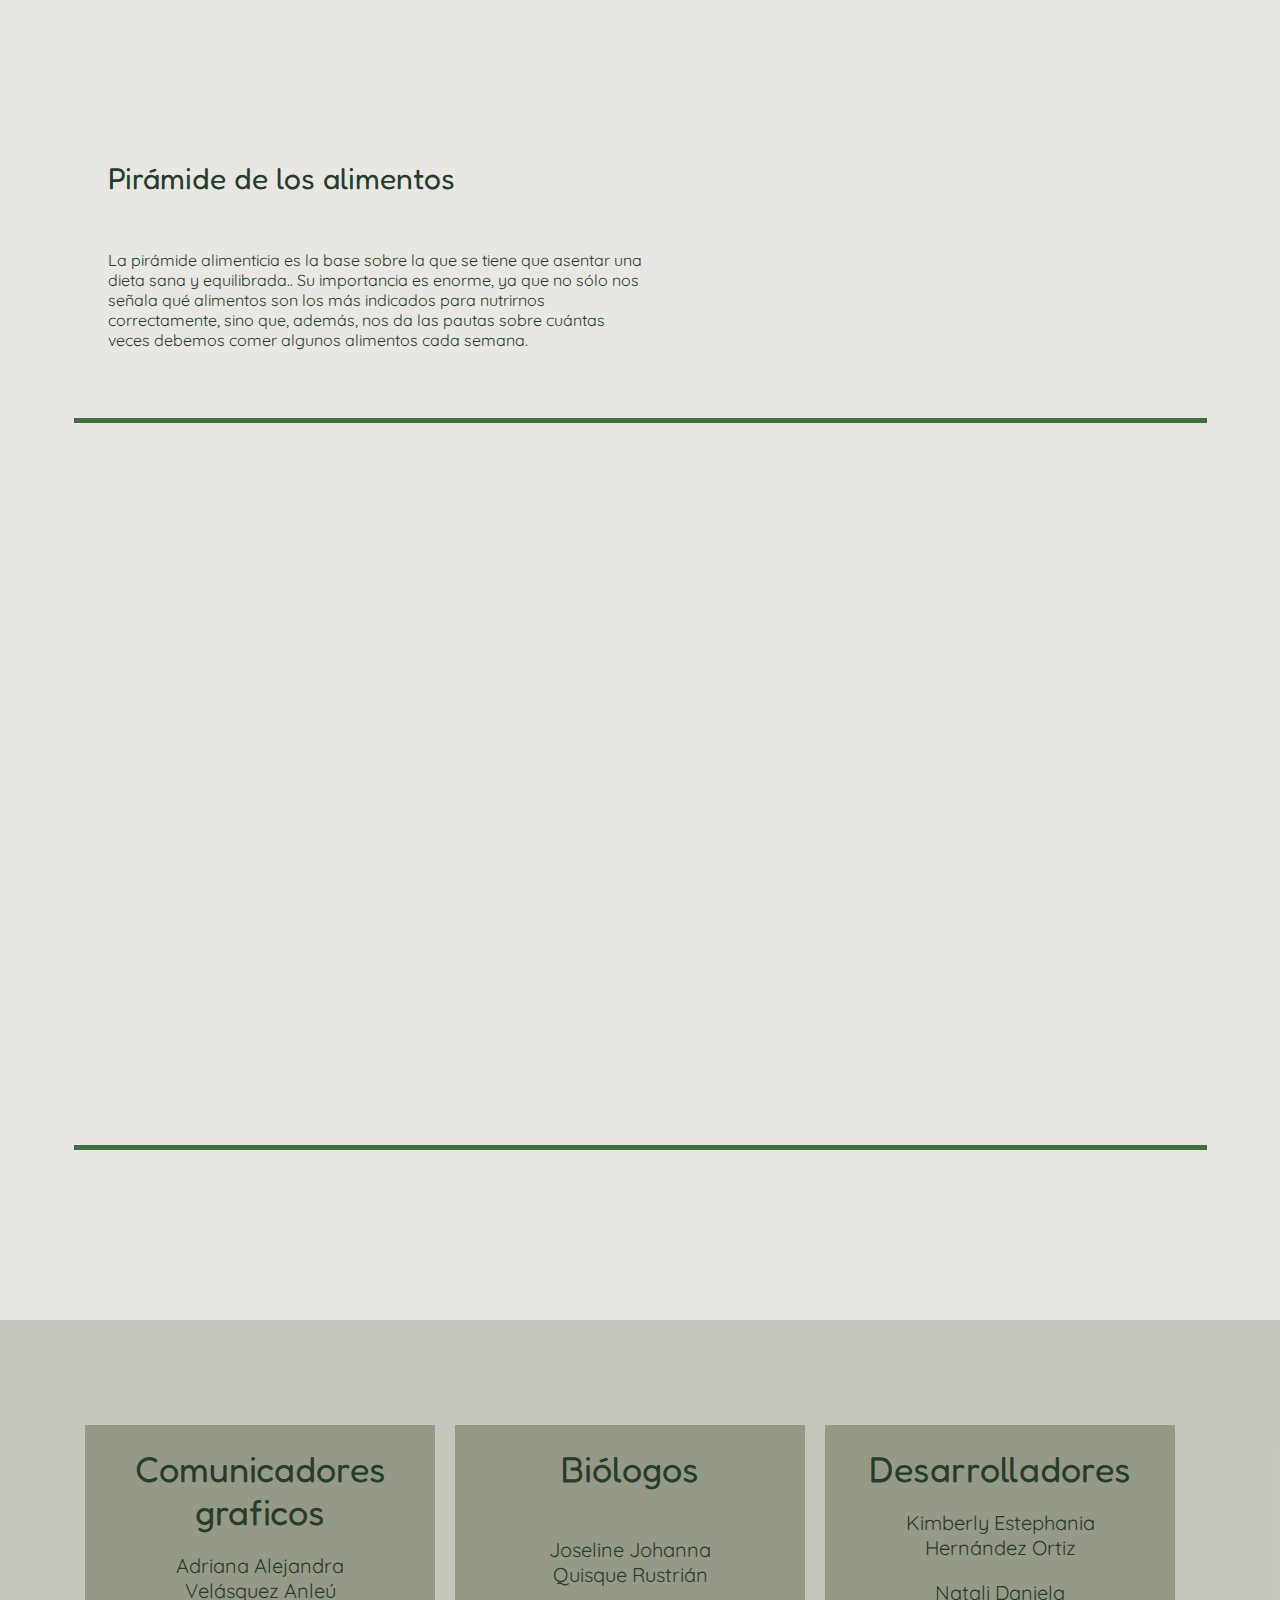
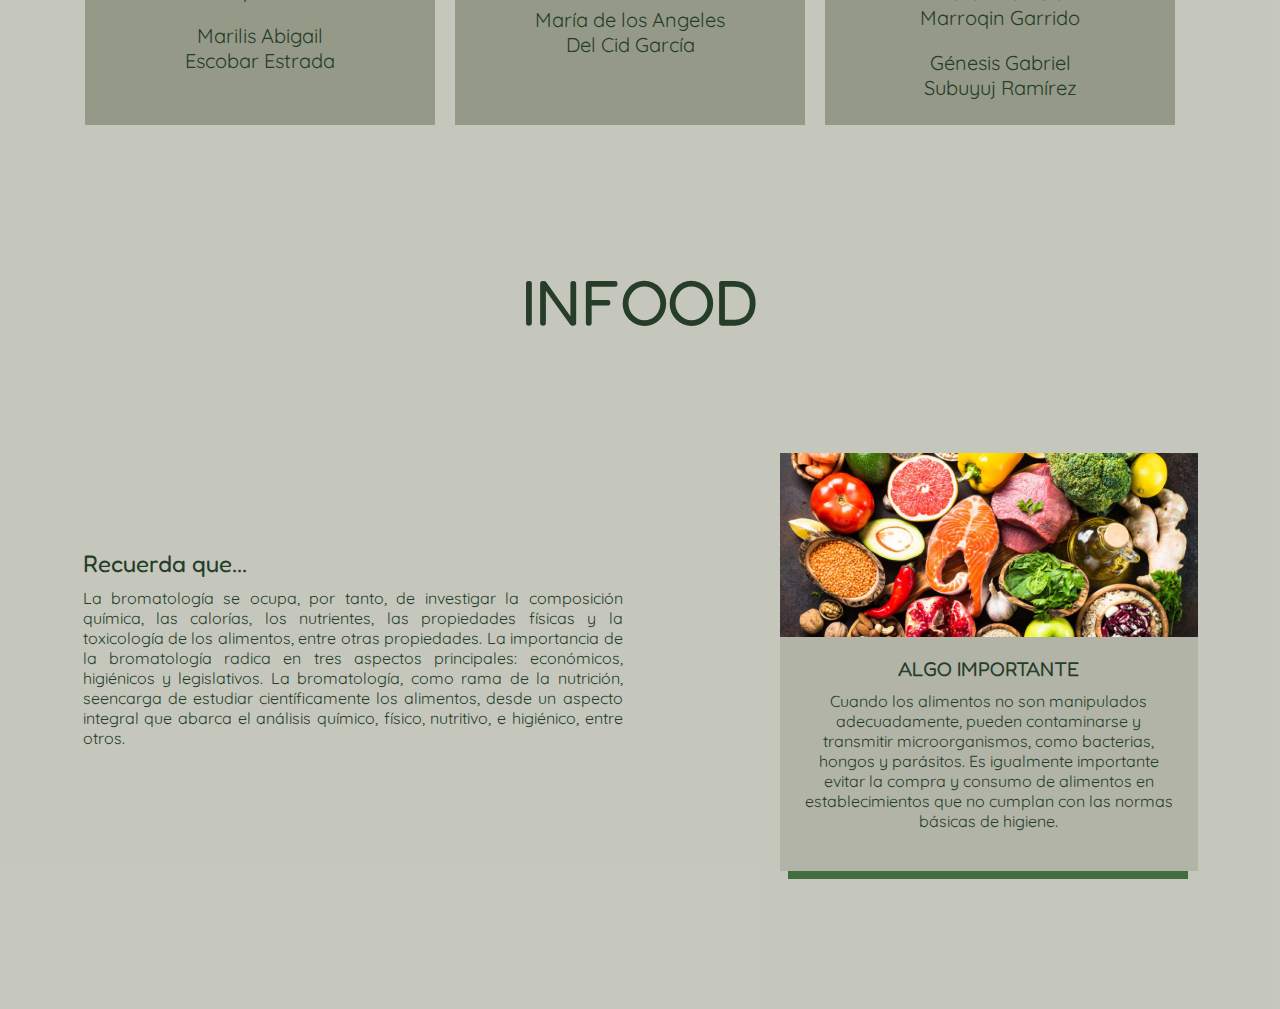
==== commit 880538bb: "Configuracion para carbohidratos realizada" ====
--- a/index.html
+++ b/index.html
@@ -40,11 +40,11 @@
 <body>
     
     <div id="root"></div>
-
+    
     <section id="proteinas"></section>
     
     <footer id="footer"></footer>
-
+    
     <!-- CONEXIÓN CON EL JAVASCRIPT -->
     <script src="./js/main.js" type="module"></script>
     <script src="https://unpkg.com/aos@2.3.1/dist/aos.js"></script>
--- a/css/escritorio/footerk.css
+++ b/css/escritorio/footerk.css
@@ -36,6 +36,8 @@
 }
 .ventana_titulo3 p{
 font-size: 1.6rem;
+text-align: justify;
+
 }
 
 .ventana_fondo{
--- a/css/escritorio/proteinas.css
+++ b/css/escritorio/proteinas.css
@@ -1,6 +1,86 @@
 /***********KIMBERLY***********/
 
+.padreProte{
+    /* max-width: 121rem; */
+    width: 100%;
+    height: auto;
+    margin: auto;
+    display: flex;
+    align-items: center;
+    flex-direction: row;
+    justify-content: center;
+    flex-wrap: wrap;
+}
 
+.hijoProte{
+    margin-top: 4.2rem;
+}
+
+.cajaProte{
+    width: 29.6rem;
+    height: 8.8rem;
+    margin-bottom: 1rem;
+    display: flex;
+    justify-content: center;
+    align-items: center;
+    background-color: rgba(149, 153, 136, 0.41);
+}
+
+.cajaProte h2{
+    font-size: 2rem;
+    font-family: var(--titulos);
+    font-weight: 400;
+    color: var(--verdeClaro);
+}
+
+.subHijoProte{
+    width: 29.5rem;
+    height: 64.1rem;
+    display: flex;
+    align-items: center;
+    flex-direction: column;
+    margin-right: 0.5rem;
+    background-color: rgba(149, 153, 136, 0.41);
+    
+    box-shadow: -1px 17px 0px -9px rgba(64,110,63,1);
+    -webkit-box-shadow: -1px 17px 0px -9px rgba(64,110,63,1);
+    -moz-box-shadow: -1px 17px 0px -9px rgba(64,110,63,1);
+
+}
+.subHijoProte p{
+    font-size: 2rem;
+    font-family: var(--titulos);
+    font-weight: 400;
+    
+}
+.imgProteina{
+    object-fit: cover;
+    height: 25rem;
+    width: 29.5rem;
+    margin-bottom: 3.4rem;
+}
+
+.tituloProteina{
+    display: flex;
+    justify-content: center;
+    margin: auto;
+    margin-top: 15.5rem;
+    margin-bottom: 3rem;
+    font-size: 6.4rem;
+    font-family: var(--titulos);
+    font-weight: 400;
+    color: var(--verdeClaro);
+}
+
+.imgGrafics{
+    display: flex;
+    justify-content: center;
+    align-items: center;
+    margin-top: 6.7rem;
+}
+.imgGrafics img{
+    object-fit: cover;
+}
 /*************GENESIS***********/
 
 .padreProteinas{
@@ -29,4 +109,73 @@
     
 }
 
-/*************NATALY*****************/+/*************NATALY*****************/
+.padreTexProt{
+    width: 113.2rem;
+    height: 56.5rem;
+    display: flex;
+    justify-content: center;
+    align-items: center;
+    flex-direction: row-reverse;
+    flex-wrap: wrap;
+    margin: auto;
+    border-bottom: 5px solid var(--verde);
+    margin-bottom: 11.5rem;
+}
+.padreTexProt p{
+    width: 49.6rem;
+    height: auto;
+    margin-right: 7.8rem;
+    font-size: var(--parrafo);
+    text-align: justify;
+}
+.imgProteText{
+    width: 41.8rem;
+    height: 39.2rem;
+    background-color: aliceblue;
+}
+
+/***********GRAFICA PROTEINAS**********/
+.estadisticaProte{
+    width: 115rem;
+    display: flex;
+    flex-direction: column;
+    justify-content: center;
+    align-items: center;
+    margin: auto;
+    margin-top: 18.1rem;
+    border-top: 5px solid var(--verdeClaro);
+    padding-top: 15rem;
+}
+.TituloContenido{
+    font-size: 4rem;
+    font-family: var(--titulos);
+    font-weight: 400;
+    color: var(--verdeClaro);
+    margin-bottom: 5rem;
+}
+.hijoimg{
+    display: flex;
+    justify-content: center;
+
+}
+.graficProt{
+    width: 100rem;
+}
+.abajoGrafic{
+    display: flex;
+}
+.abajoGrafic h3{
+    width: 8.5rem;
+    text-align: center;
+    display: flex;
+    justify-content: center;
+    align-items: center;
+    color: var(--verdeClaro);
+    font-family: var(--titulos);
+    font-weight: 400;
+}
+.abajoGrafic img{
+    width: 95rem;
+    margin-right: 3rem;
+}--- a/css/escritorio/menu.css
+++ b/css/escritorio/menu.css
@@ -63,14 +63,12 @@
     font-family: var(--titulos);
     font-size: 2rem;
     font-weight: 400;
-    /* background-color: aqua; */
     margin-right: 3.3rem; 
     display: flex;
     flex-direction: row;    
     justify-content: center;
     align-items: center;
     list-style: none;   
-    /* background-color: black; */
 }
 
 .hijoOption:hover {
@@ -79,7 +77,7 @@
 }
 a{
     text-decoration: none;
-    color: black;
+    color: var(--verdeClaro);
 }
 .flecha{
     text-align: center;
--- a/css/escritorio/bromatologia.css
+++ b/css/escritorio/bromatologia.css
@@ -11,6 +11,7 @@
     font-family: var(--titulos);
     font-size: 4.8rem;
     font-weight: 400;
+    color: var(--verdeOscuro);
 }
 
 /*********DISEÑO DE LA GALERIA DE BROMATOLOGIA***********/
--- a/css/telefono/home-telefono.css
+++ b/css/telefono/home-telefono.css
@@ -174,6 +174,50 @@
 
 /**CSS ESQUEMA**/
 
+@media only screen and (max-width:37.5rem) {
+
+.cajaProte{
+    width: 15rem;
+    height: 8.8rem;
+    margin-bottom: 1rem;
+}
+
+.cajaProte h2{
+    font-size: 1.6rem;
+    text-align: center;
+}
+
+.subHijoProte{
+    width: 15rem;
+    height: 37rem;
+    display: flex;
+    align-items: center;
+    flex-direction: column;
+    margin-right: 0.5rem;
+    background-color: rgba(149, 153, 136, 0.41);
+}
+.subHijoProte p{
+    font-size: 1.2rem;
+}
+.imgProteina{
+    height: 15rem;
+    width: 15rem;
+    margin-bottom: 2rem;
+}
+
+.tituloProteina{
+    margin-top: 6rem;
+    margin-bottom: 1rem;
+    font-size: 3rem;
+}
+
+.imgGrafics{
+    margin-top: 3rem;
+}
+.imgGrafics img{
+    width: 10rem;
+}
+}
 
 /***CSS VIDEO***/
 @media only screen and (max-width:37.5rem) {
@@ -189,12 +233,63 @@
         margin-bottom: 2.5rem;
     }
     .vdProteinas{
-        width: 21.3rem;
-        height: 11.6rem;
+        width: 26.3rem;
+        height: 14.7rem;
     }
     .subVdProteina h3{
-        font-size: 2rem;
+        font-size: 1.5rem;
     }
 }
 
 /**CSS INFORMACION*/
+@media only screen and (max-width:37.5rem) {
+
+    .padreTexProt{
+        width: 28rem;
+        height: 65rem;
+        margin-bottom: 7rem;
+    }
+    .padreTexProt p{
+        width: 28.4rem;
+        height: auto;
+        margin: auto;
+        margin-right: 0rem;
+        margin-bottom: 3rem;
+        font-size: 1.1rem;
+    }
+    .imgProteText{
+        width: 28rem;
+        height: 18.8rem;
+        margin-top: 3rem;
+        object-fit: cover;
+    }
+
+    .imgProteText img{
+        background-color: black;
+        object-fit: cover;
+        width: 28rem;
+        height: 18.8rem;
+    }
+
+    /********GRAFICA DE PROTEINAS***********/
+    .estadisticaProte{
+        padding-top: 4rem;
+        width: 30rem;
+    margin-top: 8rem;
+    }
+    .TituloContenido{
+        font-size: 2rem;
+        margin-bottom: 3rem;
+    }
+    .graficProt{
+        width: 32rem;
+    }
+    .abajoGrafic h3{
+        font-size: 0.6rem;
+        width: 3rem;
+    }
+    .abajoGrafic img{
+        width: 30rem;
+        margin-right: 2rem;
+    }
+}--- a/css/escritorio/footerk.css
+++ b/css/escritorio/footerk.css
@@ -36,6 +36,8 @@
 }
 .ventana_titulo3 p{
 font-size: 1.6rem;
+text-align: justify;
+
 }
 
 .ventana_fondo{
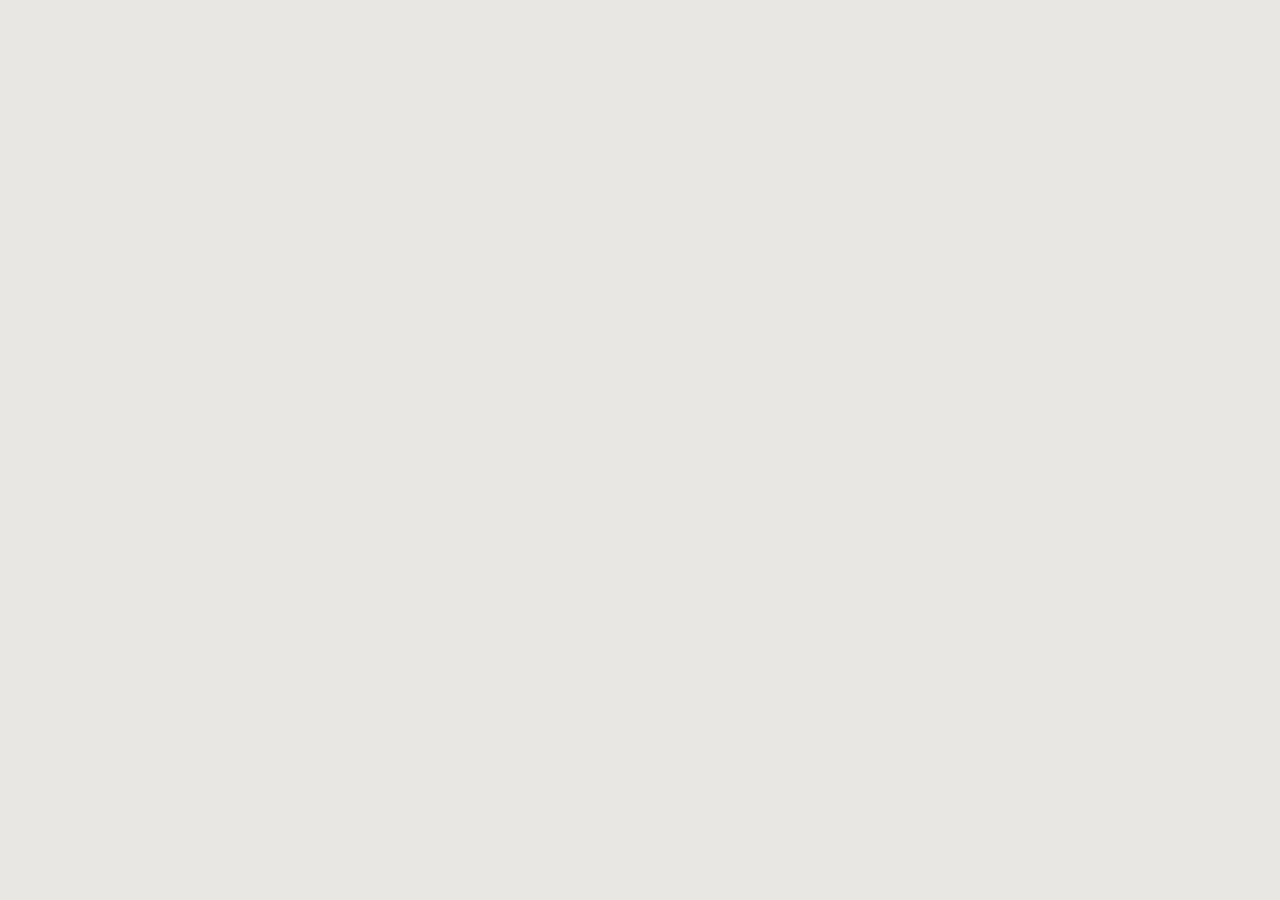
==== commit 17db5b6c: "parte del contenido de proteinas terminada" ====
--- a/index.html
+++ b/index.html
@@ -40,11 +40,11 @@
 <body>
     
     <div id="root"></div>
-    
+
     <section id="proteinas"></section>
     
     <footer id="footer"></footer>
-    
+
     <!-- CONEXIÓN CON EL JAVASCRIPT -->
     <script src="./js/main.js" type="module"></script>
     <script src="https://unpkg.com/aos@2.3.1/dist/aos.js"></script>
--- a/css/escritorio/footerk.css
+++ b/css/escritorio/footerk.css
@@ -36,8 +36,6 @@
 }
 .ventana_titulo3 p{
 font-size: 1.6rem;
-text-align: justify;
-
 }
 
 .ventana_fondo{
--- a/css/escritorio/proteinas.css
+++ b/css/escritorio/proteinas.css
@@ -35,12 +35,13 @@
 
 .subHijoProte{
     width: 29.5rem;
-    height: 64.1rem;
+    height: 47.6rem;
     display: flex;
     align-items: center;
     flex-direction: column;
     margin-right: 0.5rem;
     background-color: rgba(149, 153, 136, 0.41);
+    /* margin-top: 4.2rem; */
     
     box-shadow: -1px 17px 0px -9px rgba(64,110,63,1);
     -webkit-box-shadow: -1px 17px 0px -9px rgba(64,110,63,1);
@@ -53,7 +54,7 @@
     font-weight: 400;
     
 }
-.imgProteina{
+.hijoProte img{
     object-fit: cover;
     height: 25rem;
     width: 29.5rem;
@@ -72,15 +73,6 @@
     color: var(--verdeClaro);
 }
 
-.imgGrafics{
-    display: flex;
-    justify-content: center;
-    align-items: center;
-    margin-top: 6.7rem;
-}
-.imgGrafics img{
-    object-fit: cover;
-}
 /*************GENESIS***********/
 
 .padreProteinas{
@@ -110,72 +102,3 @@
 }
 
 /*************NATALY*****************/
-.padreTexProt{
-    width: 113.2rem;
-    height: 56.5rem;
-    display: flex;
-    justify-content: center;
-    align-items: center;
-    flex-direction: row-reverse;
-    flex-wrap: wrap;
-    margin: auto;
-    border-bottom: 5px solid var(--verde);
-    margin-bottom: 11.5rem;
-}
-.padreTexProt p{
-    width: 49.6rem;
-    height: auto;
-    margin-right: 7.8rem;
-    font-size: var(--parrafo);
-    text-align: justify;
-}
-.imgProteText{
-    width: 41.8rem;
-    height: 39.2rem;
-    background-color: aliceblue;
-}
-
-/***********GRAFICA PROTEINAS**********/
-.estadisticaProte{
-    width: 115rem;
-    display: flex;
-    flex-direction: column;
-    justify-content: center;
-    align-items: center;
-    margin: auto;
-    margin-top: 18.1rem;
-    border-top: 5px solid var(--verdeClaro);
-    padding-top: 15rem;
-}
-.TituloContenido{
-    font-size: 4rem;
-    font-family: var(--titulos);
-    font-weight: 400;
-    color: var(--verdeClaro);
-    margin-bottom: 5rem;
-}
-.hijoimg{
-    display: flex;
-    justify-content: center;
-
-}
-.graficProt{
-    width: 100rem;
-}
-.abajoGrafic{
-    display: flex;
-}
-.abajoGrafic h3{
-    width: 8.5rem;
-    text-align: center;
-    display: flex;
-    justify-content: center;
-    align-items: center;
-    color: var(--verdeClaro);
-    font-family: var(--titulos);
-    font-weight: 400;
-}
-.abajoGrafic img{
-    width: 95rem;
-    margin-right: 3rem;
-}--- a/css/escritorio/menu.css
+++ b/css/escritorio/menu.css
@@ -63,12 +63,14 @@
     font-family: var(--titulos);
     font-size: 2rem;
     font-weight: 400;
+    /* background-color: aqua; */
     margin-right: 3.3rem; 
     display: flex;
     flex-direction: row;    
     justify-content: center;
     align-items: center;
     list-style: none;   
+    /* background-color: black; */
 }
 
 .hijoOption:hover {
@@ -77,7 +79,7 @@
 }
 a{
     text-decoration: none;
-    color: var(--verdeClaro);
+    color: black;
 }
 .flecha{
     text-align: center;
--- a/css/escritorio/bromatologia.css
+++ b/css/escritorio/bromatologia.css
@@ -11,7 +11,6 @@
     font-family: var(--titulos);
     font-size: 4.8rem;
     font-weight: 400;
-    color: var(--verdeOscuro);
 }
 
 /*********DISEÑO DE LA GALERIA DE BROMATOLOGIA***********/
--- a/css/telefono/home-telefono.css
+++ b/css/telefono/home-telefono.css
@@ -174,50 +174,6 @@
 
 /**CSS ESQUEMA**/
 
-@media only screen and (max-width:37.5rem) {
-
-.cajaProte{
-    width: 15rem;
-    height: 8.8rem;
-    margin-bottom: 1rem;
-}
-
-.cajaProte h2{
-    font-size: 1.6rem;
-    text-align: center;
-}
-
-.subHijoProte{
-    width: 15rem;
-    height: 37rem;
-    display: flex;
-    align-items: center;
-    flex-direction: column;
-    margin-right: 0.5rem;
-    background-color: rgba(149, 153, 136, 0.41);
-}
-.subHijoProte p{
-    font-size: 1.2rem;
-}
-.imgProteina{
-    height: 15rem;
-    width: 15rem;
-    margin-bottom: 2rem;
-}
-
-.tituloProteina{
-    margin-top: 6rem;
-    margin-bottom: 1rem;
-    font-size: 3rem;
-}
-
-.imgGrafics{
-    margin-top: 3rem;
-}
-.imgGrafics img{
-    width: 10rem;
-}
-}
 
 /***CSS VIDEO***/
 @media only screen and (max-width:37.5rem) {
@@ -233,63 +189,12 @@
         margin-bottom: 2.5rem;
     }
     .vdProteinas{
-        width: 26.3rem;
-        height: 14.7rem;
+        width: 21.3rem;
+        height: 11.6rem;
     }
     .subVdProteina h3{
-        font-size: 1.5rem;
+        font-size: 2rem;
     }
 }
 
 /**CSS INFORMACION*/
-@media only screen and (max-width:37.5rem) {
-
-    .padreTexProt{
-        width: 28rem;
-        height: 65rem;
-        margin-bottom: 7rem;
-    }
-    .padreTexProt p{
-        width: 28.4rem;
-        height: auto;
-        margin: auto;
-        margin-right: 0rem;
-        margin-bottom: 3rem;
-        font-size: 1.1rem;
-    }
-    .imgProteText{
-        width: 28rem;
-        height: 18.8rem;
-        margin-top: 3rem;
-        object-fit: cover;
-    }
-
-    .imgProteText img{
-        background-color: black;
-        object-fit: cover;
-        width: 28rem;
-        height: 18.8rem;
-    }
-
-    /********GRAFICA DE PROTEINAS***********/
-    .estadisticaProte{
-        padding-top: 4rem;
-        width: 30rem;
-    margin-top: 8rem;
-    }
-    .TituloContenido{
-        font-size: 2rem;
-        margin-bottom: 3rem;
-    }
-    .graficProt{
-        width: 32rem;
-    }
-    .abajoGrafic h3{
-        font-size: 0.6rem;
-        width: 3rem;
-    }
-    .abajoGrafic img{
-        width: 30rem;
-        margin-right: 2rem;
-    }
-}--- a/css/escritorio/footerk.css
+++ b/css/escritorio/footerk.css
@@ -36,8 +36,6 @@
 }
 .ventana_titulo3 p{
 font-size: 1.6rem;
-text-align: justify;
-
 }
 
 .ventana_fondo{
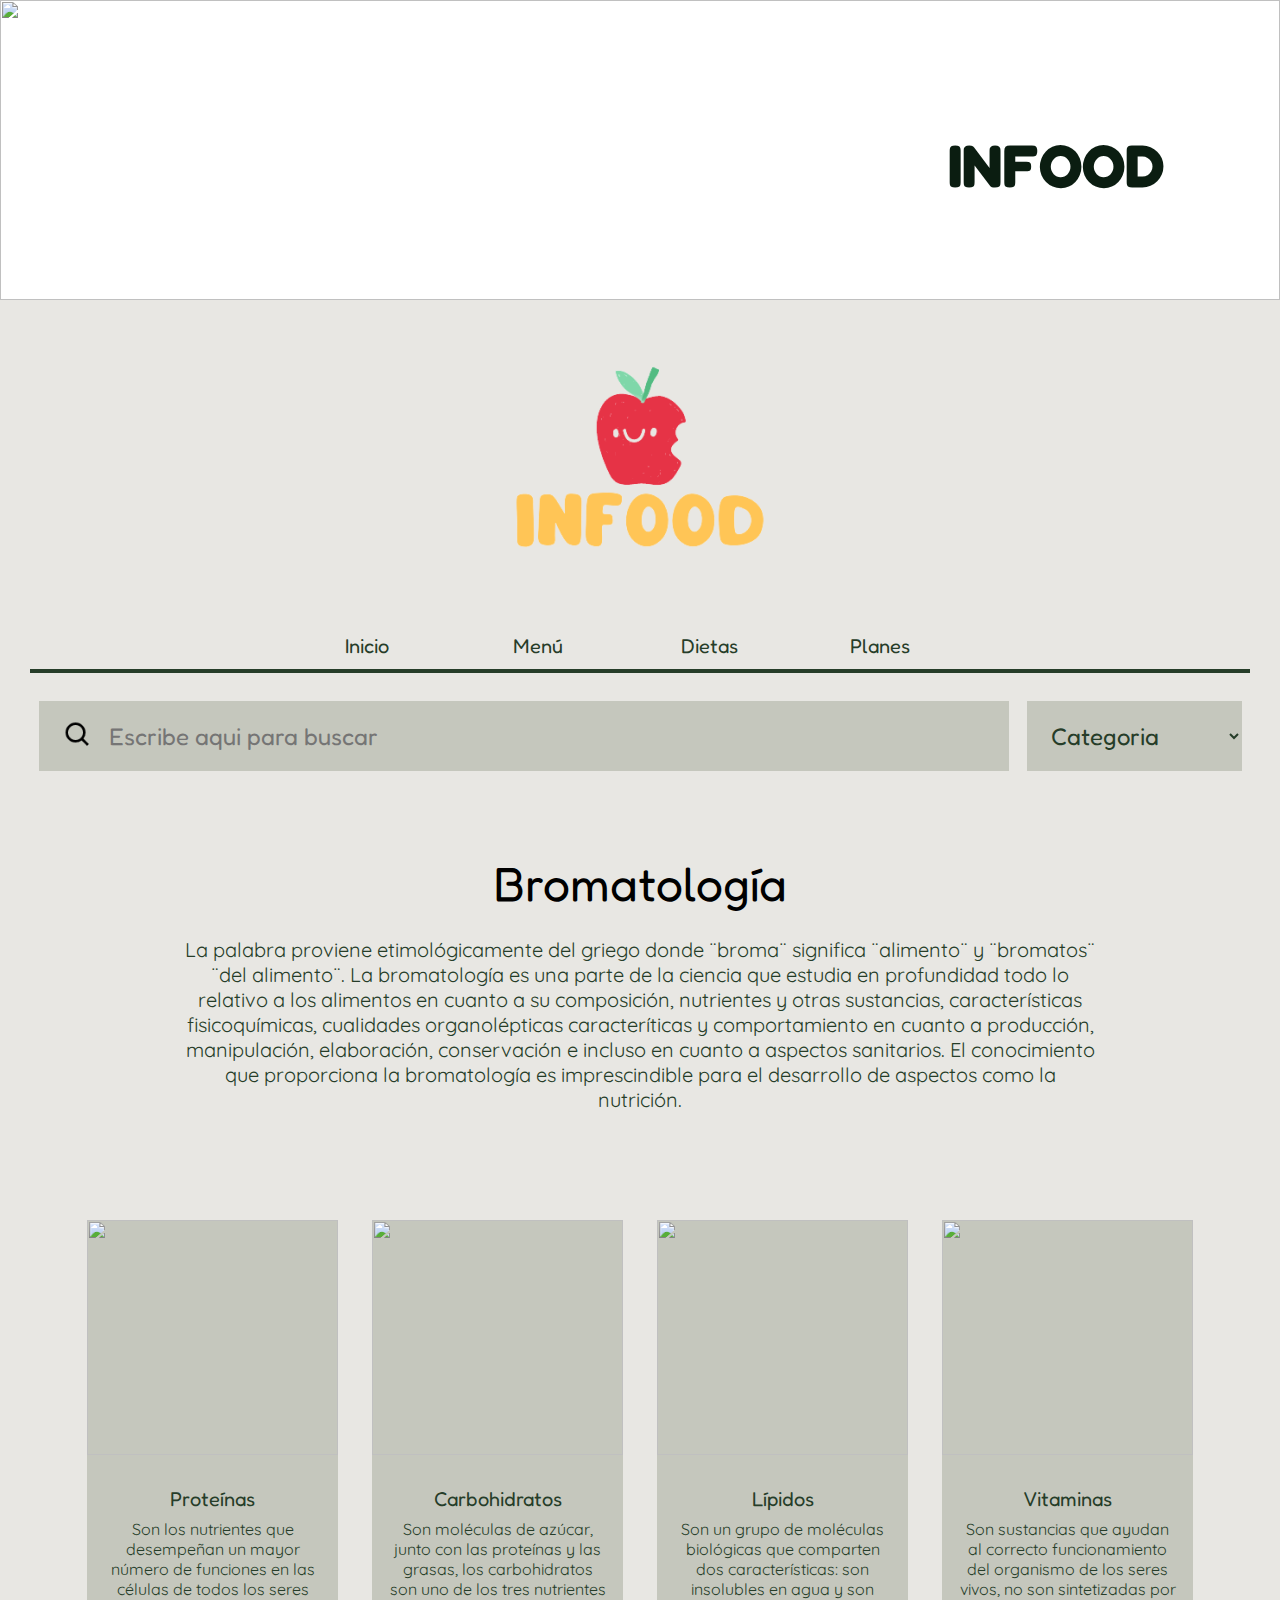
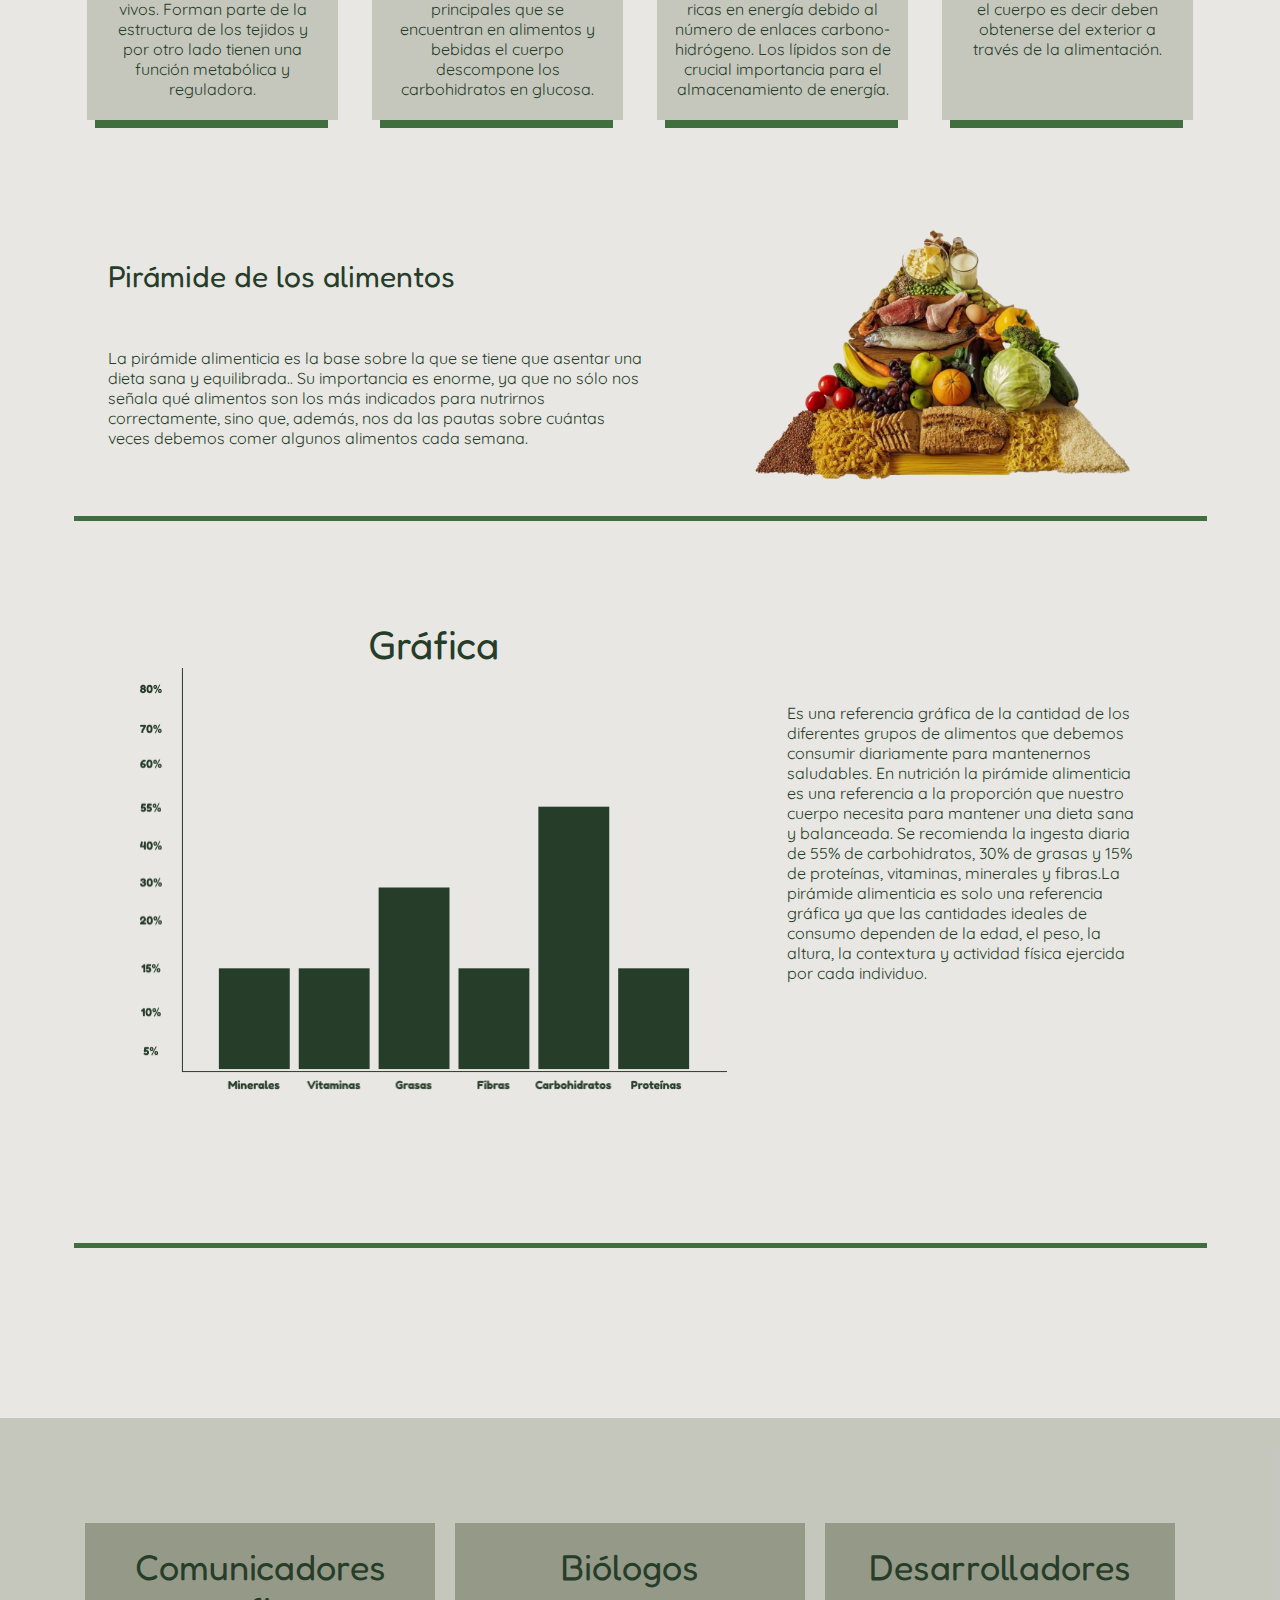
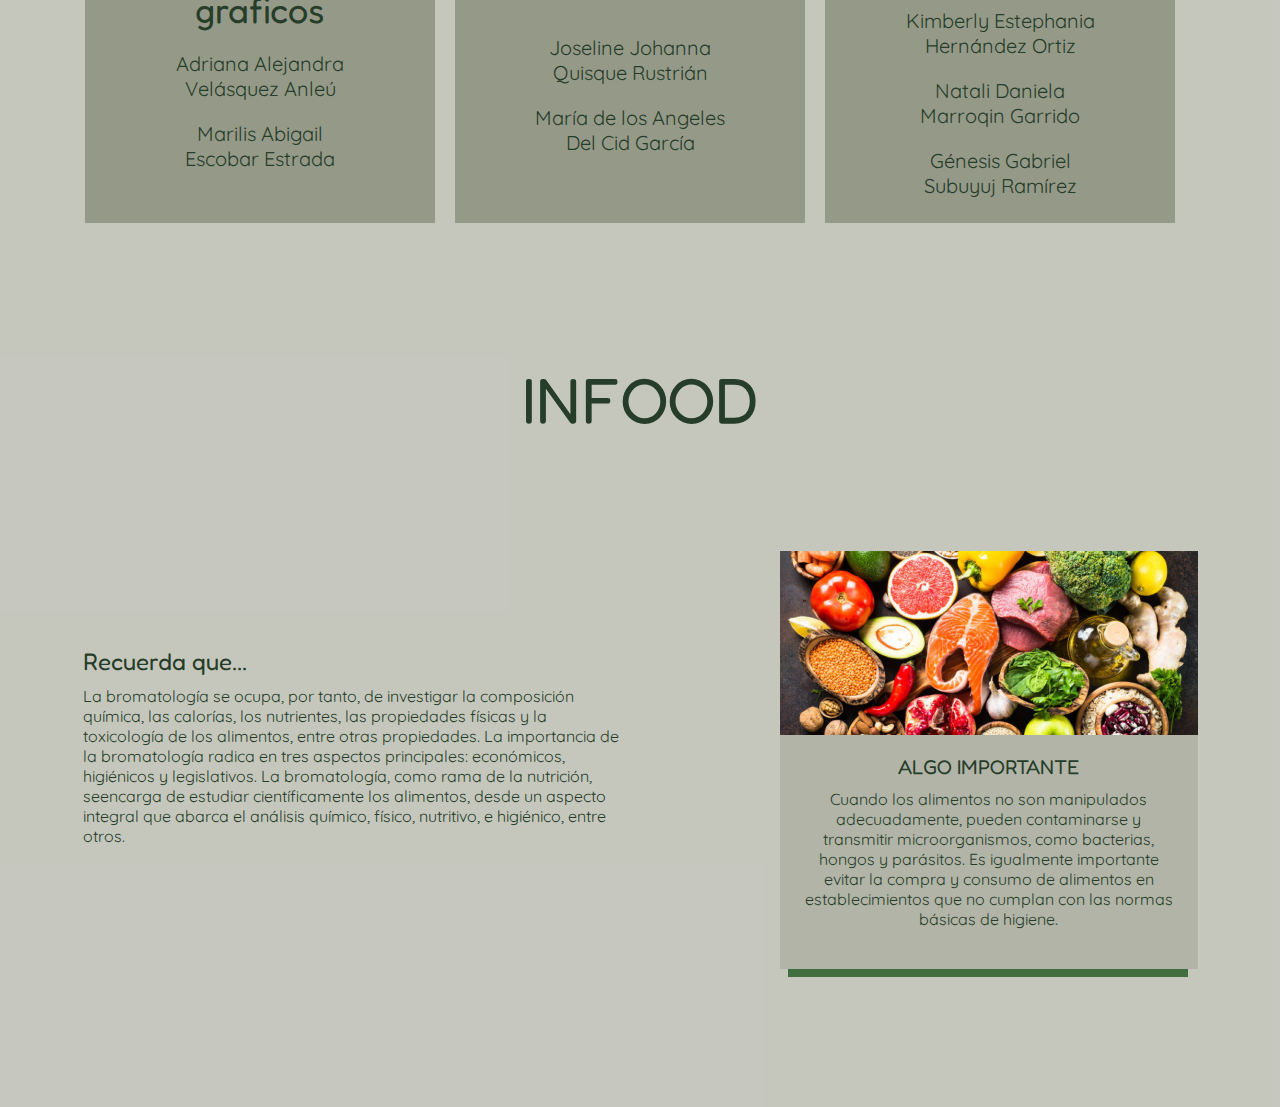
==== commit 1c928ce0: "Se completa la programacion para el buscador :D" ====
--- a/index.html
+++ b/index.html
@@ -16,6 +16,7 @@
     <link rel="stylesheet" href="./css/escritorio/carbohidratos.css">
     <link rel="stylesheet" href="./css/escritorio/lipidos.css">
     <link rel="stylesheet" href="./css/escritorio/vitaminas.css">
+    <link rel="stylesheet" href="./css/escritorio/buscador.css">
 
     <!--CSS NATALI-->
     <link rel="stylesheet" href="./css/escritorio/footer.css">
@@ -40,11 +41,11 @@
 <body>
     
     <div id="root"></div>
-
+    
     <section id="proteinas"></section>
     
     <footer id="footer"></footer>
-
+    
     <!-- CONEXIÓN CON EL JAVASCRIPT -->
     <script src="./js/main.js" type="module"></script>
     <script src="https://unpkg.com/aos@2.3.1/dist/aos.js"></script>
--- a/css/escritorio/proteinas.css
+++ b/css/escritorio/proteinas.css
@@ -19,6 +19,7 @@
 .cajaProte{
     width: 29.6rem;
     height: 8.8rem;
+    text-align: center;
     margin-bottom: 1rem;
     display: flex;
     justify-content: center;
@@ -35,13 +36,13 @@
 
 .subHijoProte{
     width: 29.5rem;
-    height: 47.6rem;
+    height: 64.1rem;
     display: flex;
-    align-items: center;
+    align-items: center; 
+
     flex-direction: column;
     margin-right: 0.5rem;
     background-color: rgba(149, 153, 136, 0.41);
-    /* margin-top: 4.2rem; */
     
     box-shadow: -1px 17px 0px -9px rgba(64,110,63,1);
     -webkit-box-shadow: -1px 17px 0px -9px rgba(64,110,63,1);
@@ -54,7 +55,7 @@
     font-weight: 400;
     
 }
-.hijoProte img{
+.imgProteina{
     object-fit: cover;
     height: 25rem;
     width: 29.5rem;
@@ -73,6 +74,17 @@
     color: var(--verdeClaro);
 }
 
+.imgGrafics{
+    display: flex;
+    justify-content:end;
+    align-items:flex-end;
+    margin-top: 2.3rem;
+    object-fit: cover;
+    height: 14.8rem;
+}
+.imgGrafics img{
+    object-fit: cover;
+}
 /*************GENESIS***********/
 
 .padreProteinas{
@@ -102,3 +114,72 @@
 }
 
 /*************NATALY*****************/
+.padreTexProt{
+    width: 113.2rem;
+    height: 56.5rem;
+    display: flex;
+    justify-content: center;
+    align-items: center;
+    flex-direction: row-reverse;
+    flex-wrap: wrap;
+    margin: auto;
+    border-bottom: 5px solid var(--verde);
+    margin-bottom: 11.5rem;
+}
+.padreTexProt p{
+    width: 49.6rem;
+    height: auto;
+    margin-right: 7.8rem;
+    font-size: var(--parrafo);
+    text-align: justify;
+}
+.imgProteText{
+    width: 41.8rem;
+    height: 39.2rem;
+    background-color: aliceblue;
+}
+
+/***********GRAFICA PROTEINAS**********/
+.estadisticaProte{
+    width: 115rem;
+    display: flex;
+    flex-direction: column;
+    justify-content: center;
+    align-items: center;
+    margin: auto;
+    margin-top: 18.1rem;
+    border-top: 5px solid var(--verdeClaro);
+    padding-top: 15rem;
+}
+.TituloContenido{
+    font-size: 4rem;
+    font-family: var(--titulos);
+    font-weight: 400;
+    color: var(--verdeClaro);
+    margin-bottom: 5rem;
+}
+.hijoimg{
+    display: flex;
+    justify-content: center;
+
+}
+.graficProt{
+    width: 100rem;
+}
+.abajoGrafic{
+    display: flex;
+}
+.abajoGrafic h3{
+    width: 8.5rem;
+    text-align: center;
+    display: flex;
+    justify-content: center;
+    align-items: center;
+    color: var(--verdeClaro);
+    font-family: var(--titulos);
+    font-weight: 400;
+}
+.abajoGrafic img{
+    width: 95rem;
+    margin-right: 3rem;
+}--- a/css/escritorio/buscador.css
+++ b/css/escritorio/buscador.css
@@ -0,0 +1,216 @@
+
+/*********************************/
+.cuadro{
+    display: flex;
+    justify-content: center;
+    align-items: center;
+    flex-direction: column;
+}
+.buscador{
+    width: 100%;
+    display: flex;
+    justify-content: center;
+    align-items: center;
+    background-color: #E8E7E3;
+    margin-top: 2.8rem;
+}
+
+
+.cateogry{
+    width: 19.4rem;
+    height: 7rem;
+    background-color: aqua;
+    justify-content: center;
+    display: flex;
+    align-items: center;
+    margin-left: 1.9rem;
+}
+.cateogry img{
+    width: 1.9rem;
+    margin-left: 1.5rem;
+}
+
+
+/**********************************************************/
+
+.btBuscar{
+    width: 119.2rem;
+    height: 7rem;
+    outline: none;
+    display: flex;
+    flex-direction: row;
+    align-items: center;
+    justify-content: center;
+}
+.btBuscar img{
+    width: 3rem;
+    margin-right: 1.6rem;
+    margin-left: 2.4rem;
+}
+.inputBuscar{
+    width: 116.2rem;
+    display: flex;
+    align-items: center;
+    height: 7rem;
+    margin-right: 0.9rem;
+    background: rgba(149, 153, 136, 0.41);
+  
+}
+.bt_out{
+    font-family: var(--titulos);
+    color: var(--verdeClaro);
+    font-weight: 400;
+}
+.bt_out{
+    width: 90rem;
+    outline: none;
+    border: 0;
+    background: rgba(149, 153, 136, 0);
+    font-size: 2.4rem;
+}
+/**********CUADRO DE SELECCION*****************/
+.bt_opciones{
+    width: 21.5rem;
+    height: 7rem;
+    text-align: left;
+    padding-left: 2rem;
+    font-size: 2.4rem;
+    
+    margin-left: 0.9rem;
+    border: none;
+    background: rgba(149, 153, 136, 0.41);
+    cursor: pointer;
+}
+
+select{
+    overflow: hidden;
+    box-shadow: transparent;
+    
+    /* -webkit-appearance: none; */
+    font-family: var(--titulos);
+    color: var(--verdeClaro);
+}
+
+select:focus{ outline: none;}
+
+
+/**************BARRA DE OPCIONES****************/
+.btBuscar2{
+    display: none;
+    flex-direction: row;
+    align-items: center;
+    justify-content: start;
+    width: 95.9rem;
+    margin-right: 23.4rem;
+    background: rgba(149, 153, 136, 0.41);
+    height: auto;
+    outline: none;
+    margin-top: 1rem;
+}
+
+.aviso{
+    padding-left: 2.3rem;
+}
+/******************************************************/
+
+.sugAliment{
+    display: flex;
+    flex-direction: row;
+    align-items: center;
+    font-family: var(--titulos);
+    font-size: 2rem;
+    color: var(--verdeClaro);
+}
+
+.sugAliment h3{
+    font-weight: 100;
+}
+.sugAliment:hover{
+    background: rgba(149, 153, 136, 0.41);
+    transition: 0.3s;
+    filter: brightness(70%); 
+}
+.imgBusqueda{
+    width: 10.4rem;
+    height: 8rem;
+    object-fit: cover;
+    margin-right: 3rem;
+}
+.aviso{
+    font-family: var(--titulos);
+    font-size: 2rem;
+    color: var(--verdeClaro);
+    font-weight: 200;
+}
+
+
+#vtEmergente{
+    width: 100%;
+    height: 603vh;
+
+    position: absolute;
+    background: rgba(0, 0, 0, 0.8);
+
+    display: none;
+    flex-direction: row;
+    transition: 0.3s;
+    position: fixed;
+    
+    top: 0;
+    left: 0;
+}
+
+.contenido_emergente{
+    width: 75.8rem;
+    height: 26rem;
+    background-color: #C6C7BE;
+    box-shadow: -1px 17px 0px -9px #0B1D11;
+    -webkit-box-shadow: -1px 17px 0px -9px #0B1D11;
+    -moz-box-shadow: -1px 17px 0px -9px #0B1D11;
+
+    margin: auto;
+    display: flex;
+    flex-direction: row;
+ 
+    position: fixed;
+    top: 0;
+    bottom: 0;
+    left: 0;
+    right: 0;
+}
+.emergente_Description{
+    width: 46.3rem;
+    height: 26rem;
+    padding-left: 3rem;
+    padding-top: 3rem;
+}
+
+.emergente_Description h2{
+    font-family: var(--titulos);
+    color:  var(--verdeClaro);
+    font-weight: 400;
+    font-size: 3rem;
+}
+.emergente_Description p{
+    font-family: var(--titulos);
+    font-weight: 400;
+    color:  var(--verdeClaro);
+    font-size: 1.6rem;
+}
+.imgVentana{
+    width: 29.5rem;
+    height: 26rem;
+    object-fit: cover;
+}
+
+.imgVentana img{
+    width: 29.5rem;
+    height: 26rem;
+    object-fit: cover;
+    
+}
+.btCloseEmergente{
+    margin-right: 5px;
+    margin-top: 5px;
+    cursor: pointer;
+}
--- a/css/escritorio/menu.css
+++ b/css/escritorio/menu.css
@@ -9,6 +9,14 @@
 
 header{
     padding: 0rem 3rem;
+}
+header {
+    position: sticky;
+    top: 0;
+    background-color: var(--grisClaro);
+    width: 100%;
+    overflow: visible;
+
 }
 .tituloBanner{
     position: absolute;
@@ -63,14 +71,12 @@
     font-family: var(--titulos);
     font-size: 2rem;
     font-weight: 400;
-    /* background-color: aqua; */
     margin-right: 3.3rem; 
     display: flex;
     flex-direction: row;    
     justify-content: center;
     align-items: center;
     list-style: none;   
-    /* background-color: black; */
 }
 
 .hijoOption:hover {
@@ -79,7 +85,7 @@
 }
 a{
     text-decoration: none;
-    color: black;
+    color: var(--verdeClaro);
 }
 .flecha{
     text-align: center;
--- a/css/telefono/home-telefono.css
+++ b/css/telefono/home-telefono.css
@@ -113,7 +113,7 @@
     .parrafoGrafica{
         margin-top: 3rem;
         font-size: 1.2rem;
-        text-align: center;
+        text-align: justify;
     }
  
 }
@@ -174,6 +174,51 @@
 
 /**CSS ESQUEMA**/
 
+@media only screen and (max-width:37.5rem) {
+
+.cajaProte{
+    width: 15rem;
+    height: 8.8rem;
+    margin-bottom: 1rem;
+}
+
+.cajaProte h2{
+    font-size: 1.6rem;
+    text-align: center;
+}
+
+.subHijoProte{
+    width: 15rem;
+    height: 37rem;
+    display: flex;
+    align-items: center;
+    flex-direction: column;
+    margin-right: 0.5rem;
+    background-color: rgba(149, 153, 136, 0.41);
+}
+.subHijoProte p{
+    font-size: 1.2rem;
+}
+.imgProteina{
+    height: 15rem;
+    width: 15rem;
+    margin-bottom: 2rem;
+}
+
+.tituloProteina{
+    margin-top: 6rem;
+    margin-bottom: 1rem;
+    font-size: 3rem;
+}
+
+.imgGrafics{
+    margin-top: 1rem;
+    height: 8rem;
+}
+.imgGrafics img{
+    width: 10rem;
+}
+}
 
 /***CSS VIDEO***/
 @media only screen and (max-width:37.5rem) {
@@ -189,12 +234,179 @@
         margin-bottom: 2.5rem;
     }
     .vdProteinas{
-        width: 21.3rem;
-        height: 11.6rem;
+        width: 26.3rem;
+        height: 14.7rem;
     }
     .subVdProteina h3{
+        font-size: 1.5rem;
+    }
+}
+
+/**CSS INFORMACION*/
+@media only screen and (max-width:37.5rem) {
+
+    .padreTexProt{
+        width: 28rem;
+        height: 65rem;
+        margin-bottom: 7rem;
+    }
+    .padreTexProt p{
+        width: 28.4rem;
+        height: auto;
+        margin: auto;
+        margin-right: 0rem;
+        margin-bottom: 3rem;
+        font-size: 1.1rem;
+    }
+    .imgProteText{
+        width: 28rem;
+        height: 18.8rem;
+        margin-top: 3rem;
+        object-fit: cover;
+    }
+
+    .imgProteText img{
+        background-color: black;
+        object-fit: cover;
+        width: 28rem;
+        height: 18.8rem;
+    }
+
+    /********GRAFICA DE PROTEINAS***********/
+    .estadisticaProte{
+        padding-top: 4rem;
+        width: 30rem;
+    margin-top: 8rem;
+    }
+    .TituloContenido{
         font-size: 2rem;
-    }
-}
-
-/**CSS INFORMACION*/
+        margin-bottom: 3rem;
+    }
+    .graficProt{
+        width: 32rem;
+    }
+    .abajoGrafic h3{
+        font-size: 0.6rem;
+        width: 3rem;
+    }
+    .abajoGrafic img{
+        width: 30rem;
+        margin-right: 2rem;
+    }
+}
+
+/*********************************************************/
+/*                BUSQUEDA DE ALIMENTOS                  */
+
+@media only screen and (max-width:37.5rem) {
+
+    .buscador{
+        width: 100%;
+        margin-top: 2.8rem;
+    }
+    
+    .btBuscar{
+        max-width: 22.4rem;
+        height: 3.3rem;
+    }
+    .btBuscar img{
+        width: 1.5rem;
+        margin-right: 0.9rem;
+        margin-left: 0.9rem;
+    }
+    .inputBuscar{
+        width: 22.4rem;
+        height: 3.3rem;
+        margin-right: 0rem;
+    }
+    
+    .bt_out{
+        width: 19.1rem;
+        font-size: 1.2rem;
+    }
+    
+    /*CUADRO DE SELECCION*/
+    .bt_opciones{
+        width: 9.1rem;
+        height: 3.3rem;
+        /* padding-left: 0.8rem; */
+        padding-left: 0.5rem;
+    
+        font-size: 1rem;
+        margin-left: 0.4rem;
+    }
+    
+    /*BARRA DE OPCIONES*/
+    .btBuscar2{
+        width: 22.4rem;
+        margin-right: 9.5rem;
+    }
+    
+    h3{
+        font-size: 1.2rem;
+    }
+    
+    .aviso{
+        padding-left: 2.3rem;
+    }
+    
+    .sugAliment{
+        font-size: 1.2rem;
+    }
+    
+    .imgBusqueda{
+        width: 4.2rem;
+        height: 3.3rem;
+        margin-right: 1.3rem;
+    }
+    
+    .aviso{
+        font-size: 1.2rem;
+    }
+    
+    #vtEmergente{
+        width: 100%;
+        height: 603vh;
+    }
+    
+    .contenido_emergente{
+        width: 31.9rem;
+        height: 15.6rem;
+    }
+    
+    .emergente_Description{
+        width: 15rem;
+        height: 15.6rem;
+        padding-left: 1.3rem;
+        padding-top: 1.2rem;
+    }
+    
+    .emergente_Description h2{
+        font-weight: 400;
+        font-size: 1.4rem;
+    }
+    
+    .emergente_Description p{
+        font-size: 1.2rem;
+    }
+    
+    .imgVentana{
+        width: 14.6rem;
+        height: 15.6rem;
+        object-fit: cover;
+    }
+    
+    .imgVentana img{
+        width: 14.6rem;
+        height: 15.6rem;
+        object-fit: cover;
+    }
+    
+    .btCloseEmergente{
+        margin-right: 0.1rem;
+        margin-top: 5px;  
+    }
+    .btCloseEmergente img{
+        width: 2.5rem;
+    }
+    }